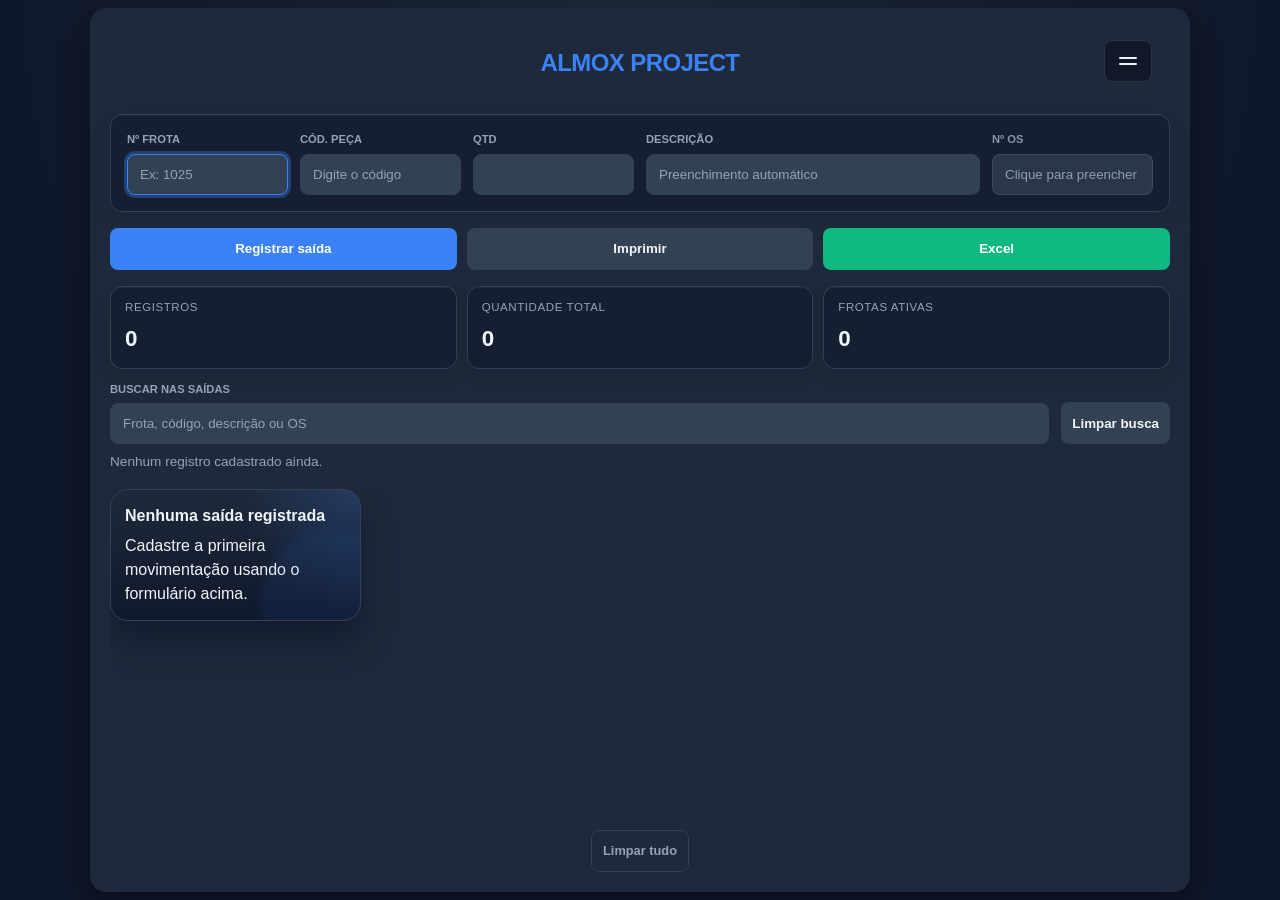
==== index.html @ a97e5385 "chore: clean up code structure and remove unused code blocks" ====
<!DOCTYPE html>
<html lang="pt-BR">
<head>
    <meta charset="UTF-8">
    <meta name="viewport" content="width=device-width, initial-scale=1.0">
    <title>Almox project</title>
    <meta name="theme-color" content="#1e293b">
    <meta name="application-name" content="Almox Project">
    <meta name="mobile-web-app-capable" content="yes">
    <meta name="apple-mobile-web-app-capable" content="yes">
    <meta name="apple-mobile-web-app-status-bar-style" content="default">
    <link rel="manifest" href="manifest.webmanifest">
    <link rel="icon" href="icons/teste.png" type="image/png">
    <link rel="apple-touch-icon" href="icons/teste.png">
    <link rel="apple-touch-icon" sizes="192x192" href="icons/teste.png">
    <link rel="apple-touch-icon" sizes="512x512" href="icons/teste.png">
    <script>
        (function () {
            var knownThemes = {
                "default": "#1e293b",
                "light": "#ffffff"
            };
            var themeMetaColor = document.querySelector('meta[name="theme-color"]');

            try {
                var savedTheme = localStorage.getItem("almox_theme") || "default";
                var normalizedTheme = Object.prototype.hasOwnProperty.call(knownThemes, savedTheme) ? savedTheme : "default";
                document.documentElement.setAttribute("data-theme", normalizedTheme);
                if (themeMetaColor) {
                    themeMetaColor.setAttribute("content", knownThemes[normalizedTheme]);
                }
            } catch (error) {
                document.documentElement.setAttribute("data-theme", "default");
                if (themeMetaColor) {
                    themeMetaColor.setAttribute("content", knownThemes["default"]);
                }
            }
        }());
    </script>
    <link rel="stylesheet" href="style.CSS">
    <link rel="stylesheet" href="theme.CSS">
</head>
<body>
    <div class="container">
        <div class="header-container">
            <h2>ALMOX PROJECT</h2>

            <div class="header-actions no-print">
                <div class="retractable-tab">
                    <button class="btn-menu-toggle" type="button" id="btnMenuToggle" aria-label="Abrir menu" aria-expanded="false">
                        <span class="menu-icon"></span>
                    </button>
                    <div class="retractable-content" id="retractableContent" hidden>
                        <button type="button" class="btn-future-action" data-action="relatorios">RELATÓRIOS</button>
                        <button type="button" class="btn-future-action" data-action="estoque">ESTOQUE</button>
                        <button type="button" class="btn-future-action" data-action="fornecedores">FORNECEDORES</button>
                        <button type="button" class="btn-future-action" data-action="usuarios">USUÁRIOS</button>
                        <button type="button" class="btn-future-action" data-action="historico">HISTÓRICO</button>
                        <button type="button" class="btn-future-action" data-action="configuracoes">CONFIGURAÇÕES</button>
                    </div>
                </div>
            </div>
        </div>

        <form id="formSaida">
            <input type="hidden" id="editId" value="">
            <input type="hidden" id="editData" value="">

            <div class="form-group" id="containerCampos">
                <div class="input-box">
                    <label for="frota">N&ordm; Frota</label>
                    <input type="text" id="frota" placeholder="Ex: 1025" required autocomplete="off">
                </div>

                <div class="input-box">
                    <label for="codigoPeca">Cód. Peça</label>
                    <input type="text" id="codigoPeca" placeholder="Digite o código" required autocomplete="off">
                    <div id="sugestaoItem" class="sugestao-card" hidden></div>
                </div>

                <div class="input-box">
                    <label for="quantidade">Qtd</label>
                    <input type="number" id="quantidade" min="1" required>
                </div>

                <div class="input-box wide">
                    <label for="descricao">Descrição</label>
                    <input type="text" id="descricao" placeholder="Preenchimento automático" oninput="this.value = this.value.toUpperCase()" required autocomplete="off">
                </div>

                <div class="input-box input-box-optional" id="inputBoxOrdemServico">
                    <label for="ordemServico">N&ordm; OS</label>
                    <input type="text" id="ordemServico" placeholder="Clique para preencher" autocomplete="off" readonly tabindex="-1" aria-readonly="true">
                </div>
            </div>

            <div class="btn-group">
                <button type="submit" class="btn-add" id="btnSubmit">Registrar saída</button>
                <button type="button" class="btn-cancel" id="btnCancel" hidden onclick="resetarFormulario(false)">Cancelar</button>
                <button type="button" class="btn-print no-print" onclick="window.print()">Imprimir</button>
                <button type="button" class="btn-export no-print" onclick="exportarCSV()">Excel</button>
            </div>
        </form>

        <section class="crud-overview no-print">
            <div class="stats-grid">
                <div class="stat-card">
                    <span class="stat-label">Registros</span>
                    <strong class="stat-value" id="statRegistros">0</strong>
                </div>
                <div class="stat-card">
                    <span class="stat-label">Quantidade total</span>
                    <strong class="stat-value" id="statQuantidade">0</strong>
                </div>
                <div class="stat-card">
                    <span class="stat-label">Frotas ativas</span>
                    <strong class="stat-value" id="statFrotas">0</strong>
                </div>
            </div>

            <div class="crud-toolbar">
                <div class="input-box">
                    <label for="buscaSaida">Buscar nas saídas</label>
                    <input type="text" id="buscaSaida" placeholder="Frota, código, descrição ou OS" autocomplete="off">
                </div>
                <button type="button" class="btn-print" id="btnLimparBuscaSaida">Limpar busca</button>
            </div>

            <p class="result-meta" id="resumoBuscaSaida">Exibindo todos os registros.</p>
        </section>

        <div id="listaFrotas"></div>
        <section id="listaImpressao" class="print-sheet" aria-hidden="true"></section>
        <button class="btn-clear no-print" type="button" onclick="limparTudo()">Limpar tudo</button>
    </div>

    <div id="modalItens" class="modal">
        <div class="modal-content modal-content-has-close">
            <button class="close" type="button" aria-label="Fechar cadastro de itens" onclick="fecharModalItens()">&times;</button>
            <h3 id="tituloModalItens" class="modal-title-primary">Gerenciar itens</h3>

            <form id="formCadastroItem">
                <input type="hidden" id="cadCodigoOriginal" value="">
                <div class="input-box input-box-spaced-sm">
                    <label for="cadCodigo">Código da peça</label>
                    <input type="text" id="cadCodigo" required autocomplete="off">
                </div>

                <div class="input-box input-box-spaced-md">
                    <label for="cadDescricao">Descrição do item</label>
                    <input type="text" id="cadDescricao" oninput="this.value = this.value.toUpperCase()" required autocomplete="off">
                </div>

                <div class="modal-actions">
                    <button type="submit" class="btn-add btn-flex-grow" id="btnSalvarItem">Salvar</button>
                    <button type="button" class="btn-cancel btn-flex-grow" id="btnCancelarEdicaoItem" hidden>Cancelar edição</button>
                </div>
            </form>

            <div class="catalog-toolbar">
                <div class="input-box">
                    <label for="buscaItemCatalogo">Buscar no catálogo</label>
                    <input type="text" id="buscaItemCatalogo" placeholder="Código ou descrição" autocomplete="off">
                </div>
                <span class="result-meta" id="contadorItensCatalogo">0 itens</span>
            </div>

            <div id="listaItensCadastrados" class="scrollable-list"></div>
        </div>
    </div>

    <div id="modalConfirmacao" class="modal">
        <div class="modal-content modal-critical-card modal-critical-card-warning" role="alertdialog" aria-modal="true" aria-labelledby="tituloModalConfirmacao" aria-describedby="descricaoModalConfirmacao">
            <span class="modal-critical-badge">Atenção total</span>
            <h3 id="tituloModalConfirmacao" class="modal-critical-title">Item não cadastrado</h3>
            <p id="descricaoModalConfirmacao" class="modal-critical-message">O código <strong id="codigoNaoEncontrado" class="text-primary-emphasis"></strong> não existe no catálogo.</p>
            <p class="modal-critical-detail">Você pode abrir a página de itens para cadastrar agora ou seguir apenas nesta movimentação.</p>
            <div class="modal-critical-actions">
                <button class="btn-add" id="btnConfirmCadastrar" type="button" onclick="responderConfirmacaoItem(true)">Cadastrar agora</button>
                <button class="btn-cancel" id="btnConfirmAvulso" type="button" onclick="responderConfirmacaoItem(false)">Só desta vez</button>
            </div>
        </div>
    </div>

    <div id="modalAtencao" class="modal">
        <div class="modal-content modal-critical-card" role="alertdialog" aria-modal="true" aria-labelledby="modalAtencaoTitulo" aria-describedby="modalAtencaoMensagem">
            <span class="modal-critical-badge" id="modalAtencaoBadge">Confirmação</span>
            <h3 id="modalAtencaoTitulo" class="modal-critical-title">Confirmar ação</h3>
            <p id="modalAtencaoMensagem" class="modal-critical-message"></p>
            <p id="modalAtencaoDetalhe" class="modal-critical-detail" hidden></p>
            <div class="modal-critical-actions">
                <button class="btn-cancel" id="btnModalAtencaoCancelar" type="button">Cancelar</button>
                <button class="btn-danger" id="btnModalAtencaoConfirmar" type="button">Continuar</button>
            </div>
        </div>
    </div>

    <div id="modalConfiguracoes" class="modal" aria-hidden="true">
        <div class="modal-content modal-content-has-close settings-modal" role="dialog" aria-modal="true" aria-labelledby="tituloModalConfiguracoes" aria-describedby="descricaoModalConfiguracoes">
            <button class="close" type="button" aria-label="Fechar configurações" data-settings-close>&times;</button>

            <div class="settings-layout">
                <div class="settings-hero">
                    <span class="modal-critical-badge">Central do app</span>
                    <h3 id="tituloModalConfiguracoes" class="settings-title">Configurações</h3>
                    <p id="descricaoModalConfiguracoes" class="settings-subtitle">Ajuste o visual, acesse a instalação do app e dispare ações rápidas do almoxarifado em um único lugar.</p>
                </div>

                <div class="settings-grid">
                    <section class="settings-card">
                        <div class="settings-card-head">
                            <h4>Aparência</h4>
                            <p>Defina como o sistema aparece para o time.</p>
                        </div>

                        <label class="settings-field" for="themeSelect">
                            <span class="theme-label">Tema</span>
                            <select id="themeSelect" class="theme-select" aria-label="Selecionar tema" data-settings-focus>
                                <option value="default">Padr&atilde;o</option>
                                <option value="light">Claro</option>
                            </select>
                        </label>
                    </section>

                    <section class="settings-card">
                        <div class="settings-card-head">
                            <h4>Aplicativo</h4>
                            <p>Use o Almoxarifado como app e mantenha o acesso rápido.</p>
                        </div>

                        <div class="settings-actions">
                            <button class="btn-install" type="button" data-install-button hidden>Instalar aplicativo</button>
                            <button class="btn-install" type="button" data-uninstall-button hidden>Desinstalar aplicativo</button>
                        </div>

                        <p class="settings-note">Se o navegador permitir, a instalação ficará disponível aqui automaticamente.</p>
                    </section>

                    <section class="settings-card settings-card-wide">
                        <div class="settings-card-head">
                            <h4>Ações rápidas</h4>
                            <p>Atalhos para as tarefas mais usadas na tela principal.</p>
                        </div>

                        <div class="settings-actions">
                            <button class="btn-print" type="button" onclick="fecharModalConfiguracoes(); window.print();">Imprimir tela</button>
                            <button class="btn-export" type="button" onclick="fecharModalConfiguracoes(); exportarCSV();">Exportar CSV</button>
                            <button class="btn-export" type="button" onclick="fecharModalConfiguracoes(); exportarTodosDados();">Exportar tudo</button>
                            <button class="btn-import" type="button" onclick="fecharModalConfiguracoes(); importarDados();">Importar dados</button>
                            <button class="btn-itens-header" type="button" onclick="fecharModalConfiguracoes(); abrirPaginaItens();">Abrir itens</button>
                        </div>
                    </section>

                    <section class="settings-card settings-card-wide settings-card-danger">
                        <div class="settings-card-head">
                            <h4>Manutenção</h4>
                            <p>Use esta área com cuidado para preservar o histórico de movimentações.</p>
                        </div>

                        <div class="settings-actions">
                            <button class="btn-warning" type="button" onclick="fecharModalConfiguracoes(); restaurarBackupAutomatico();">Restaurar backup</button>
                            <button class="btn-danger" type="button" onclick="fecharModalConfiguracoes(); limparTudo();">Limpar histórico</button>
                        </div>

                        <p class="settings-note">O catálogo de itens será mantido. Apenas o histórico de saídas será removido.</p>
                    </section>
                </div>
            </div>
        </div>
    </div>

    <script src="app.js"></script>
    <script src="theme.js"></script>
    <script src="index.js"></script>
</body>
</html>
---- style.CSS ----
:root {
    color-scheme: dark;
    --primary: #3b82f6;
    --primary-dark: #2563eb;
    --background: #0f172a;
    --surface: #1e293b;
    --surface-muted: rgba(15, 23, 42, 0.5);
    --surface-strong: #111827;
    --input-bg: #334155;
    --text: #f1f5f9;
    --text-muted: #94a3b8;
    --success: #10b981;
    --danger: #ef4444;
    --warning: #f59e0b;
    --info: #06b6d4;
    --border: #334155;
    --button-secondary: #334155;
    --button-muted: #475569;
    --shadow: rgba(0, 0, 0, 0.4);
    --overlay: rgba(0, 0, 0, 0.8);
    --layout-gap: 16px;
    --frota-grid-gap: 14px;
    --frota-card-min-width: 220px;
    --frota-card-min-height: 164px;
}

* {
    box-sizing: border-box;
    -webkit-tap-highlight-color: transparent;
}

[hidden] {
    display: none !important;
}

html,
body {
    height: 100%;
}

body {
    font-family: "Segoe UI", Tahoma, Geneva, Verdana, sans-serif;
    background: radial-gradient(circle at top, #1e293b 0%, var(--background) 58%);
    color: var(--text);
    margin: 0;
    padding: 8px;
    line-height: 1.5;
    overflow: hidden;
    transition: background 0.25s ease, color 0.25s ease;
}

body.has-modal-open {
    overflow: hidden;
}

body.has-frota-spotlight {
    overflow: hidden;
}

.container {
    max-width: 1100px;
    margin: 0 auto;
    min-height: calc(100vh - 16px);
    max-height: calc(100vh - 16px);
    background: var(--surface);
    padding: clamp(14px, 3vw, 20px);
    border-radius: 16px;
    box-shadow: 0 10px 30px var(--shadow);
    display: flex;
    flex-direction: column;
    overflow: hidden;
    transition: background-color 0.25s ease, box-shadow 0.25s ease;
}

.header-container {
    position: relative;
    display: flex;
    justify-content: center;
    align-items: center;
    margin-bottom: var(--layout-gap);
    flex-wrap: wrap;
    gap: 12px;
    min-height: 70px;
}

.header-actions {
    position: absolute;
    top: 12px;
    right: 18px;
    display: flex;
    align-items: center;
    gap: 10px;
    flex-wrap: wrap;
    justify-content: flex-end;
    z-index: 10;
}

.header-container > *,
.header-actions > *,
.page-title-group,
.page-panel,
.page-section-head > *,
.settings-card,
.settings-actions > *,
.page-actions > *,
.btn-group > * {
    min-width: 0;
}

.page-title-group {
    display: grid;
    gap: 4px;
}

.page-link {
    display: inline-flex;
    align-items: center;
    gap: 8px;
    color: var(--primary);
    text-decoration: none;
    font-size: 0.82rem;
    font-weight: 700;
}

.page-link:hover {
    text-decoration: underline;
}

.page-subtitle {
    margin: 0;
    color: var(--text-muted);
    font-size: 0.92rem;
    overflow-wrap: anywhere;
}

.page-layout {
    display: grid;
    grid-template-columns: minmax(280px, 360px) minmax(0, 1fr);
    gap: var(--layout-gap);
    flex: 1;
    min-height: 0;
}

.page-panel {
    display: flex;
    flex-direction: column;
    min-height: 0;
    padding: 16px;
    border: 1px solid var(--border);
    border-radius: 16px;
    background: var(--surface-muted);
    box-shadow: inset 0 1px 0 rgba(255, 255, 255, 0.03), 0 10px 22px rgba(2, 6, 23, 0.12);
}

.page-panel-form {
    overflow-y: auto;
}

.page-panel-scroll {
    overflow: hidden;
}

.page-section-head {
    display: flex;
    justify-content: space-between;
    align-items: flex-start;
    gap: 12px;
    flex-wrap: wrap;
    margin-bottom: 12px;
}

.page-section-head h3 {
    margin: 0;
    color: var(--text);
}

.page-actions {
    display: grid;
    grid-template-columns: repeat(auto-fit, minmax(180px, 1fr));
    gap: 10px;
    margin-top: 14px;
}

.page-actions > * {
    width: 100%;
}

.page-status {
    margin: 12px 0 0;
    color: var(--text-muted);
    font-size: 0.85rem;
    line-height: 1.5;
    overflow-wrap: anywhere;
}

.page-status:empty {
    display: none;
}

.page-status:not(:empty) {
    display: flex;
    align-items: flex-start;
    gap: 8px;
    padding: 10px 12px;
    border: 1px solid rgba(148, 163, 184, 0.22);
    border-radius: 12px;
    background: rgba(15, 23, 42, 0.26);
    box-shadow: inset 0 1px 0 rgba(255, 255, 255, 0.03);
}

.page-status.is-success {
    color: #bbf7d0;
    border-color: rgba(16, 185, 129, 0.28);
    background: rgba(6, 95, 70, 0.18);
}

.page-status.is-warning {
    color: #fde68a;
    border-color: rgba(245, 158, 11, 0.28);
    background: rgba(120, 53, 15, 0.2);
}

.page-status.is-info {
    color: #bfdbfe;
    border-color: rgba(59, 130, 246, 0.28);
    background: rgba(30, 64, 175, 0.18);
}

.toast-region {
    position: fixed;
    top: 18px;
    right: 18px;
    z-index: 3000;
    display: grid;
    gap: 10px;
    width: min(360px, calc(100vw - 24px));
    isolation: isolate;
    pointer-events: none;
}

.toast {
    position: relative;
    display: grid;
    grid-template-columns: minmax(0, 1fr) auto;
    gap: 12px;
    align-items: start;
    width: 100%;
    padding: 14px 14px 14px 16px;
    border: 1px solid rgba(148, 163, 184, 0.2);
    border-radius: 16px;
    background:
        linear-gradient(180deg, rgba(30, 41, 59, 0.98), rgba(15, 23, 42, 0.96));
    box-shadow: 0 18px 40px rgba(2, 6, 23, 0.34);
    color: var(--text);
    opacity: 0;
    transform: translateY(-8px) scale(0.98);
    transition: opacity 0.18s ease, transform 0.18s ease;
    overflow: hidden;
    pointer-events: auto;
}

.toast::before {
    content: "";
    position: absolute;
    inset: 0 auto 0 0;
    width: 4px;
    border-radius: 16px 0 0 16px;
    background: var(--primary);
}

.toast.is-visible {
    opacity: 1;
    transform: translateY(0) scale(1);
}

.toast.is-leaving {
    opacity: 0;
    transform: translateY(-8px) scale(0.98);
}

.toast-success::before {
    background: var(--success);
}

.toast-warning::before {
    background: var(--warning);
}

.toast-danger::before {
    background: var(--danger);
}

.toast-copy {
    min-width: 0;
}

.toast-title {
    display: block;
    margin: 0;
    color: var(--text);
    font-size: 0.92rem;
    line-height: 1.3;
}

.toast-message {
    margin: 4px 0 0;
    color: var(--text-muted);
    font-size: 0.84rem;
    line-height: 1.45;
}

.toast-close {
    min-width: 34px;
    min-height: 34px;
    padding: 0;
    border: 1px solid rgba(148, 163, 184, 0.18);
    border-radius: 10px;
    background: rgba(15, 23, 42, 0.38);
    color: var(--text-muted);
    font-size: 0.9rem;
    font-weight: 700;
}

.catalog-list {
    flex: 1;
    min-height: 0;
    max-height: none;
    margin-top: 12px;
}

h2 {
    color: var(--primary);
    margin: 0 auto;
    font-weight: 700;
    letter-spacing: -0.025em;
    text-align: center;
}

.theme-control {
    display: flex;
    align-items: center;
    gap: 8px;
    padding: 7px 10px;
    border: 1px solid var(--border);
    border-radius: 10px;
    background: var(--surface-strong);
}

.theme-label {
    color: var(--text-muted);
    font-size: 0.72rem;
    font-weight: 700;
    letter-spacing: 0.08em;
    text-transform: uppercase;
}

.theme-select,
input {
    width: 100%;
    padding: 12px;
    background: var(--input-bg);
    border: 1px solid var(--border);
    border-radius: 8px;
    color: var(--text);
    outline: none;
    transition: border-color 0.2s ease, background-color 0.2s ease, color 0.2s ease;
}

.theme-select:hover,
input:hover {
    border-color: rgba(148, 163, 184, 0.45);
}

.theme-select {
    min-width: 140px;
    padding: 10px 12px;
    cursor: pointer;
}

input:focus,
.theme-select:focus {
    border-color: var(--primary);
}

input:focus-visible,
.theme-select:focus-visible,
button:focus-visible,
a:focus-visible {
    outline: none;
    box-shadow: 0 0 0 3px rgba(59, 130, 246, 0.35);
}

input::placeholder {
    color: var(--text-muted);
}

/* Aba Retrátil */
.retractable-tab {
    position: relative;
}

.btn-menu-toggle {
    border: none;
    padding: 9px 14px;
    border-radius: 8px;
    font-weight: 700;
    cursor: pointer;
    display: flex;
    align-items: center;
    justify-content: center;
    gap: 8px;
    text-decoration: none;
    min-height: 42px;
    max-width: 100%;
    text-align: center;
    line-height: 1.25;
    overflow-wrap: anywhere;
    background: var(--surface-strong);
    color: var(--text);
    border: 1px solid rgba(148, 163, 184, 0.2);
    transition: background-color 0.2s ease, border-color 0.2s ease;
}

.btn-menu-toggle:hover {
    background: var(--button-secondary);
    border-color: rgba(148, 163, 184, 0.35);
}

.btn-menu-toggle[aria-expanded="true"] {
    background: var(--primary-dark);
    border-color: var(--primary-dark);
    color: #ffffff;
}

.menu-icon {
    display: flex;
    flex-direction: column;
    gap: 4px;
    width: 18px;
}

.menu-icon::before,
.menu-icon::after {
    content: '';
    display: block;
    height: 2px;
    background: currentColor;
    border-radius: 1px;
    transition: transform 0.2s ease, opacity 0.2s ease;
}

.btn-menu-toggle[aria-expanded="true"] .menu-icon::before {
    transform: translateY(6px) rotate(45deg);
}

.btn-menu-toggle[aria-expanded="true"] .menu-icon::after {
    transform: translateY(-6px) rotate(-45deg);
}

.retractable-content {
    position: absolute;
    top: calc(100% + 8px);
    right: 0;
    background: var(--surface-strong);
    border: 1px solid var(--border);
    border-radius: 12px;
    padding: 8px;
    min-width: 200px;
    box-shadow: 0 10px 30px var(--shadow);
    z-index: 1000;
    opacity: 0;
    visibility: hidden;
    transform: translateY(-10px);
    transition: opacity 0.2s ease, transform 0.2s ease, visibility 0.2s ease;
}

.retractable-content:not([hidden]) {
    opacity: 1;
    visibility: visible;
    transform: translateY(0);
}

.btn-future-action {
    display: block;
    width: 100%;
    padding: 10px 14px;
    border: none;
    border-radius: 8px;
    background: transparent;
    color: var(--text);
    font-size: 0.9rem;
    font-weight: 600;
    text-align: left;
    cursor: pointer;
    transition: background 0.18s cubic-bezier(.4,1.3,.6,1),
                color 0.18s cubic-bezier(.4,1.3,.6,1),
                box-shadow 0.18s cubic-bezier(.4,1.3,.6,1),
                transform 0.18s cubic-bezier(.4,1.3,.6,1);
    outline: none;
}

.btn-future-action:hover {
    background: var(--button-secondary);
    color: var(--primary);
    box-shadow: 0 2px 12px 0 rgba(59,130,246,0.10);
    transform: translateX(6px) scale(1.04);
}

.btn-future-action:active {
    background: var(--primary);
    color: #ffffff;
    transform: scale(0.98);
}

/* Botões futuros desabilitados temporariamente */
.btn-future-action[disabled] {
    opacity: 0.5;
    cursor: not-allowed;
    outline: 2px solid var(--primary);
    outline-offset: 2px;
    background: var(--button-secondary);
    color: var(--primary);
    box-shadow: 0 0 0 2px var(--primary-dark);
    z-index: 1;
}

.btn-future-action[disabled]:hover {
    background: transparent;
}

.btn-install {
    background: rgba(59, 130, 246, 0.14);
    color: var(--primary);
    border: 1px solid rgba(59, 130, 246, 0.28);
    padding: 9px 14px;
    font-weight: 700;
    letter-spacing: 0.03em;
}

.btn-install[hidden] {
    display: none !important;
}

.form-group {
    display: grid;
    grid-template-columns: repeat(auto-fit, minmax(140px, 1fr));
    gap: 12px;
    margin-bottom: var(--layout-gap);
    background: var(--surface-muted);
    padding: 16px;
    border-radius: 12px;
    border: 1px solid var(--border);
    box-shadow: inset 0 1px 0 rgba(255, 255, 255, 0.03), 0 10px 22px rgba(2, 6, 23, 0.08);
    transition: background-color 0.25s ease, border-color 0.25s ease;
}

.crud-overview {
    margin-bottom: var(--layout-gap);
}

.stats-grid {
    display: grid;
    grid-template-columns: repeat(auto-fit, minmax(160px, 1fr));
    gap: 10px;
    margin-bottom: 12px;
}

.stat-card {
    background: var(--surface-muted);
    border: 1px solid var(--border);
    border-radius: 12px;
    padding: 12px 14px;
    min-width: 0;
    box-shadow: inset 0 1px 0 rgba(255, 255, 255, 0.03), 0 8px 18px rgba(2, 6, 23, 0.1);
    transition: border-color 0.2s ease, transform 0.2s ease, box-shadow 0.2s ease;
}

.stat-card:hover {
    transform: translateY(-1px);
    border-color: rgba(59, 130, 246, 0.28);
    box-shadow: inset 0 1px 0 rgba(255, 255, 255, 0.03), 0 12px 22px rgba(2, 6, 23, 0.14);
}

.stat-label {
    display: block;
    color: var(--text-muted);
    font-size: 0.72rem;
    text-transform: uppercase;
    letter-spacing: 0.05em;
    margin-bottom: 6px;
}

.stat-value {
    font-size: 1.4rem;
    color: var(--text);
}

.crud-toolbar,
.catalog-toolbar {
    display: grid;
    grid-template-columns: minmax(0, 1fr) auto;
    gap: 12px;
    align-items: end;
}

.catalog-toolbar {
    margin-top: 14px;
    margin-bottom: 10px;
}

.catalog-toolbar-actions {
    display: flex;
    justify-content: flex-end;
}

.catalog-toolbar-actions > * {
    min-width: 160px;
}

.input-box-spaced-sm {
    margin-bottom: 12px;
}

.input-box-spaced-md {
    margin-bottom: 15px;
}

.btn-flex-grow {
    flex: 1 1 140px;
}

.modal-title-primary {
    margin-top: 0;
    color: var(--primary);
}

.text-primary-emphasis {
    color: var(--primary);
}

.result-meta {
    color: var(--text-muted);
    font-size: 0.85rem;
    margin: 8px 0 0;
    overflow-wrap: anywhere;
}

.form-editing {
    border-color: var(--warning);
    background: rgba(245, 158, 11, 0.05);
}

.input-box {
    display: flex;
    flex-direction: column;
    position: relative;
}

.input-box-optional {
    transition: opacity 0.2s ease, border-color 0.2s ease, transform 0.2s ease;
}

.input-box-optional.is-optional-idle label {
    color: rgba(148, 163, 184, 0.9);
}

.input-box-optional.is-optional-idle input[readonly] {
    cursor: pointer;
    background: rgba(51, 65, 85, 0.72);
    border-color: rgba(148, 163, 184, 0.18);
}

.input-box-optional.is-optional-idle input[readonly]:placeholder-shown {
    color: var(--text-muted);
}

.input-box-optional.is-optional-idle input[readonly]::placeholder {
    color: rgba(148, 163, 184, 0.95);
}

.input-box-optional.is-optional-active label {
    color: var(--primary);
}

.input-box.wide {
    grid-column: span 1;
}

@media (min-width: 800px) {
    .input-box.wide {
        grid-column: span 2;
    }
}

label {
    font-weight: 600;
    font-size: 0.7rem;
    margin-bottom: 6px;
    color: var(--text-muted);
    text-transform: uppercase;
}

.btn-group {
    display: grid;
    grid-template-columns: repeat(auto-fit, minmax(140px, 1fr));
    gap: 10px;
    margin-bottom: var(--layout-gap);
}

button {
    padding: 11px;
    border: none;
    border-radius: 8px;
    font-weight: 600;
    cursor: pointer;
    display: flex;
    align-items: center;
    justify-content: center;
    gap: 8px;
    min-width: 0;
    min-height: 42px;
    max-width: 100%;
    text-align: center;
    line-height: 1.3;
    white-space: normal;
    overflow-wrap: anywhere;
    transition: transform 0.15s ease, opacity 0.15s ease, background-color 0.2s ease, color 0.2s ease;
}

button:hover {
    transform: translateY(-1px);
}

button:active {
    transform: translateY(0);
}

button:disabled,
.btn-itens-header:disabled,
.btn-settings-header:disabled {
    opacity: 0.55;
    cursor: not-allowed;
    transform: none;
    box-shadow: none;
}

.btn-add {
    background: var(--primary);
    color: #ffffff;
}

.btn-update {
    background: var(--warning);
    color: #ffffff;
}

.btn-cancel {
    background: var(--button-muted);
    color: var(--text);
}

.btn-print {
    background: var(--button-secondary);
    color: var(--text);
}

.btn-export {
    background: var(--success);
    color: #ffffff;
}

.btn-import {
    background: var(--info);
    color: #ffffff;
}

.btn-warning {
    background: var(--warning);
    color: #ffffff;
}

.btn-danger {
    background: var(--danger);
    color: #ffffff;
}

.btn-clear {
    background: transparent;
    color: var(--text-muted);
    font-size: 0.8rem;
    margin: 14px auto 0;
    border: 1px solid var(--border);
    display: block;
}

.action-btns {
    display: flex;
    gap: 6px;
    flex-wrap: wrap;
}

.btn-icon {
    padding: 8px 12px;
    border-radius: 6px;
    background: var(--button-secondary);
    color: var(--text);
    min-width: 70px;
    min-height: 38px;
    font-size: 0.82rem;
}

.btn-icon,
.btn-install,
.btn-clear {
    overflow-wrap: anywhere;
}

#listaFrotas {
    display: grid;
    grid-template-columns: repeat(4, minmax(min(100%, var(--frota-card-min-width)), 1fr));
    gap: var(--frota-grid-gap);
    align-items: start;
    align-content: start;
    grid-auto-rows: max-content;
    flex: 1;
    min-height: 0;
    overflow-y: auto;
    padding-right: 6px;
    position: relative;
    scrollbar-gutter: stable;
}

#listaFrotas::-webkit-scrollbar {
    width: 10px;
}

#listaFrotas::-webkit-scrollbar-track {
    background: rgba(15, 23, 42, 0.45);
    border-radius: 999px;
}

#listaFrotas::-webkit-scrollbar-thumb {
    background: rgba(148, 163, 184, 0.4);
    border-radius: 999px;
}

@media (max-width: 1040px) {
    #listaFrotas {
        grid-template-columns: repeat(3, minmax(0, 1fr));
    }

    .frota-card {
        padding: 13px;
    }

    .frota-hero {
        min-height: 96px;
        padding: 16px 8px 8px;
    }

    .frota-number {
        font-size: clamp(2.15rem, 5vw, 3.3rem);
    }

    .registro-actions {
        display: grid;
        grid-template-columns: repeat(2, minmax(0, 1fr));
    }

    .registro-actions .btn-icon {
        width: 100%;
        min-width: 0;
    }
}

@media (max-width: 820px) {
    #listaFrotas {
        grid-template-columns: repeat(2, minmax(0, 1fr));
    }

    .frota-summary {
        gap: 6px;
        font-size: 0.78rem;
    }

    .registro-fields {
        grid-template-columns: 1fr;
    }

    .registro-field-wide {
        grid-column: auto;
    }

    .itens-table {
        min-width: 620px;
    }

    .itens-table .col-os,
    .itens-table .col-data,
    .itens-table .cell-os,
    .itens-table .cell-data {
        display: none;
    }

    .itens-table th:nth-child(1) {
        width: 22%;
    }

    .itens-table th:nth-child(2) {
        width: 46%;
    }

    .itens-table th:nth-child(3) {
        width: 14%;
    }
}

@media (max-width: 720px) {
    .page-layout {
        grid-template-columns: 1fr;
    }

    .toast-region {
        top: 12px;
        right: 12px;
        left: 12px;
        width: auto;
    }

    .page-panel {
        padding: 14px;
    }

    .frota-card {
        padding: 12px;
        border-radius: 16px;
    }

    .frota-toggle {
        top: 10px;
        right: 10px;
        padding: 6px 10px;
        font-size: 0.74rem;
    }

    .frota-hero {
        min-height: 88px;
        padding: 14px 6px 6px;
    }

    .frota-number {
        font-size: clamp(2rem, 6vw, 2.9rem);
    }

    .frota-details {
        padding-top: 10px;
        gap: 10px;
    }

    .registro-card {
        gap: 10px;
        padding: 10px;
    }

    .registro-value {
        font-size: 0.9rem;
    }

    .frota-spotlight-card {
        width: min(100%, calc(100vw - 24px));
        min-height: min(360px, calc(100vh - 40px));
        max-height: calc(100vh - 28px);
        padding: 18px 16px 16px;
        border-radius: 22px;
    }

    .frota-spotlight-card .frota-hero {
        min-height: 116px;
        padding: 18px 8px 12px;
    }

    .frota-spotlight-card .registros-grid {
        grid-template-columns: 1fr;
    }

    .itens-table thead th,
    .itens-table-cell {
        padding: 12px 14px;
        font-size: 0.88rem;
    }

    .table-actions-group {
        gap: 6px;
    }
}

.frota-card {
    position: relative;
    min-height: var(--frota-card-min-height);
    padding: 14px;
    border: 1px solid var(--border);
    border-radius: 18px;
    background:
        radial-gradient(circle at top right, rgba(59, 130, 246, 0.2), transparent 42%),
        linear-gradient(180deg, rgba(30, 41, 59, 0.98), rgba(15, 23, 42, 0.92));
    box-shadow: 0 20px 35px rgba(2, 6, 23, 0.35);
    overflow: hidden;
    display: flex;
    flex-direction: column;
    justify-content: center;
    transition: transform 0.2s ease, box-shadow 0.2s ease, border-color 0.2s ease;
}

.frota-card::after {
    content: "";
    position: absolute;
    inset: auto -40px -50px auto;
    width: 140px;
    height: 140px;
    border-radius: 50%;
    background: rgba(59, 130, 246, 0.08);
    filter: blur(4px);
    pointer-events: none;
}

.frota-card:hover {
    transform: translateY(-4px);
    box-shadow: 0 26px 42px rgba(2, 6, 23, 0.45);
    border-color: rgba(59, 130, 246, 0.45);
}

.frota-card.is-expanded {
    justify-content: flex-start;
}

.frota-card.is-dimmed {
    opacity: 0.22;
    transform: none;
    filter: saturate(0.75);
}

.frota-card.is-dimmed:hover {
    transform: none;
    box-shadow: 0 20px 35px rgba(2, 6, 23, 0.35);
    border-color: var(--border);
}

.frota-card-empty {
    min-height: 132px;
    justify-content: center;
    gap: 6px;
}

.frota-toggle {
    position: absolute;
    top: 12px;
    right: 12px;
    z-index: 1;
    padding: 7px 11px;
    border: 1px solid rgba(148, 163, 184, 0.35);
    border-radius: 999px;
    background: rgba(15, 23, 42, 0.72);
    color: var(--text);
    font-size: 0.78rem;
    font-weight: 700;
    backdrop-filter: blur(10px);
}

.frota-hero {
    min-height: 104px;
    display: flex;
    align-items: center;
    justify-content: center;
    padding: 18px 8px 8px;
    text-align: center;
}

.frota-number {
    font-size: clamp(2.35rem, 6vw, 3.8rem);
    line-height: 0.95;
    letter-spacing: -0.08em;
    font-weight: 800;
    color: #ffffff;
    text-shadow: 0 10px 24px rgba(15, 23, 42, 0.65);
}

.frota-details {
    border-top: 1px solid rgba(148, 163, 184, 0.18);
    padding-top: 12px;
    display: grid;
    gap: 12px;
}

.frota-details.is-hidden {
    display: none;
}

.frota-summary {
    display: flex;
    justify-content: space-between;
    gap: 10px;
    flex-wrap: wrap;
    color: var(--text-muted);
    font-size: 0.82rem;
}

.registros-grid {
    display: grid;
    gap: 10px;
}

.registro-card {
    display: grid;
    gap: 12px;
    padding: 12px;
    border: 1px solid rgba(148, 163, 184, 0.18);
    border-radius: 14px;
    background: rgba(15, 23, 42, 0.52);
}

.registro-fields {
    display: grid;
    grid-template-columns: repeat(2, minmax(0, 1fr));
    gap: 10px;
}

.registro-field-wide {
    grid-column: 1 / -1;
}

.registro-label {
    display: block;
    margin-bottom: 3px;
    color: var(--text-muted);
    font-size: 0.64rem;
    font-weight: 700;
    letter-spacing: 0.06em;
    text-transform: uppercase;
}

.registro-value {
    display: block;
    font-size: 0.95rem;
    color: var(--text);
    word-break: break-word;
}

.registro-actions {
    display: flex;
    gap: 6px;
    flex-wrap: wrap;
}

.frota-spotlight-layer {
    position: fixed;
    inset: 0;
    z-index: 2500;
    display: flex;
    align-items: center;
    justify-content: center;
    padding: clamp(18px, 4vw, 34px);
}

.frota-spotlight-backdrop {
    position: absolute;
    inset: 0;
    background: rgba(2, 6, 23, 0.58);
    backdrop-filter: blur(10px);
}

.frota-spotlight-card {
    position: relative;
    z-index: 1;
    width: min(1040px, calc(100vw - 32px));
    min-height: min(420px, calc(100vh - 72px));
    max-height: min(84vh, 900px);
    padding: 20px 20px 18px;
    justify-content: flex-start;
    overflow: hidden;
    border-color: rgba(59, 130, 246, 0.42);
    box-shadow: 0 34px 80px rgba(2, 6, 23, 0.58);
}

.frota-spotlight-card .frota-toggle {
    top: 16px;
    right: 16px;
    z-index: 3;
}

.frota-spotlight-card .frota-hero {
    min-height: 120px;
    padding: 18px 8px 12px;
}

.frota-spotlight-card .frota-number {
    font-size: clamp(3rem, 8vw, 4.8rem);
}

.frota-spotlight-card .frota-details {
    flex: 1 1 auto;
    min-height: 0;
    padding-top: 14px;
    gap: 10px;
    display: grid;
    grid-template-rows: auto minmax(0, 1fr);
}

.frota-spotlight-card .frota-summary {
    font-size: 0.85rem;
}

.visually-hidden {
    position: absolute !important;
    width: 1px;
    height: 1px;
    padding: 0;
    margin: -1px;
    overflow: hidden;
    clip: rect(0, 0, 0, 0);
    white-space: nowrap;
    border: 0;
}

.itens-table-shell {
    min-height: 0;
    overflow: auto;
    border: 1px solid rgba(148, 163, 184, 0.14);
    border-radius: 18px;
    background:
        linear-gradient(180deg, rgba(15, 23, 42, 0.78), rgba(15, 23, 42, 0.62));
    box-shadow: inset 0 1px 0 rgba(255, 255, 255, 0.03);
    scrollbar-gutter: stable both-edges;
}

.itens-table-shell::-webkit-scrollbar {
    height: 10px;
    width: 10px;
}

.itens-table-shell::-webkit-scrollbar-track {
    background: rgba(15, 23, 42, 0.36);
    border-radius: 999px;
}

.itens-table-shell::-webkit-scrollbar-thumb {
    background: rgba(148, 163, 184, 0.34);
    border-radius: 999px;
    border: 2px solid transparent;
    background-clip: content-box;
}

.itens-table-empty {
    display: grid;
    place-items: center;
    min-height: 180px;
    padding: 20px;
    color: var(--text-muted);
    font-size: 0.92rem;
}

.itens-table {
    width: 100%;
    min-width: 760px;
    border-collapse: separate;
    border-spacing: 0;
    table-layout: fixed;
}

.itens-table thead th {
    position: sticky;
    top: 0;
    z-index: 2;
    padding: 14px 16px;
    border-bottom: 1px solid rgba(255, 255, 255, 0.08);
    background: rgba(30, 41, 59, 0.96);
    backdrop-filter: blur(12px);
    color: rgba(226, 232, 240, 0.92);
    font-size: 0.72rem;
    font-weight: 800;
    letter-spacing: 0.08em;
    text-align: left;
    text-transform: uppercase;
}

.itens-table thead th:nth-child(1),
.itens-table thead th:nth-child(2),
.itens-table thead th:nth-child(3) {
    border-right: 1px solid rgba(148, 163, 184, 0.16);
}

.itens-table th.col-acoes,
.itens-table td.cell-acoes {
    width: 110px;
    text-align: right;
}

.itens-table th:nth-child(1) {
    width: 16%;
}

.itens-table th:nth-child(2) {
    width: 33%;
}

.itens-table th:nth-child(3) {
    width: 11%;
}

.itens-table th:nth-child(4) {
    width: 12%;
}

.itens-table th:nth-child(5) {
    width: 16%;
}

.itens-table-row {
    cursor: pointer;
    transition: background-color 0.2s ease;
}

.itens-table-row:nth-child(odd) td {
    background: rgba(255, 255, 255, 0.012);
}

.itens-table-row:nth-child(even) td {
    background: rgba(255, 255, 255, 0.02);
}

.itens-table-row:hover td {
    background: rgba(255, 255, 255, 0.05);
}

.itens-table-row:focus {
    outline: none;
}

.itens-table-row:focus-visible td {
    background: rgba(59, 130, 246, 0.12);
}

.itens-table-row:focus-visible td:first-child {
    box-shadow: inset 3px 0 0 rgba(59, 130, 246, 0.9);
}

.itens-table-cell {
    padding: 14px 16px;
    border-bottom: 1px solid rgba(255, 255, 255, 0.08);
    color: var(--text);
    font-size: 0.93rem;
    vertical-align: middle;
    transition: background-color 0.2s ease, color 0.2s ease;
}

.cell-codigo,
.cell-descricao,
.cell-qtd {
    border-right: 1px solid rgba(148, 163, 184, 0.16);
}

.itens-table tbody tr:last-child .itens-table-cell {
    border-bottom: none;
}

.cell-codigo {
    font-weight: 700;
    color: #f8fafc;
    letter-spacing: 0.01em;
}

.cell-descricao {
    color: rgba(241, 245, 249, 0.92);
}

.cell-singleline-content {
    display: block;
    width: 100%;
    white-space: nowrap;
    overflow: hidden;
    text-overflow: ellipsis;
}

.cell-descricao-content {
    display: -webkit-box;
    -webkit-box-orient: vertical;
    -webkit-line-clamp: 2;
    white-space: normal;
    overflow: hidden;
    text-overflow: ellipsis;
    overflow-wrap: anywhere;
    line-height: 1.4;
}

.cell-qtd {
    font-weight: 800;
    text-align: center;
}

.cell-os,
.cell-data {
    color: var(--text-muted);
}

.cell-qtd .cell-singleline-content,
.cell-os .cell-singleline-content,
.cell-data .cell-singleline-content {
    text-align: center;
}

.table-actions-group {
    display: flex;
    justify-content: flex-end;
    gap: 8px;
    flex-wrap: wrap;
}

.table-action-btn {
    position: relative;
    width: 34px;
    min-width: 34px;
    height: 34px;
    min-height: 34px;
    padding: 0;
    border: 1px solid rgba(148, 163, 184, 0.22);
    border-radius: 10px;
    background: rgba(30, 41, 59, 0.9);
    color: rgba(226, 232, 240, 0.9);
    box-shadow: inset 0 1px 0 rgba(255, 255, 255, 0.03);
    transition: background-color 0.2s ease, border-color 0.2s ease, color 0.2s ease, transform 0.15s ease;
}

.table-action-btn:hover {
    transform: translateY(0);
}

.table-action-btn-edit:hover,
.table-action-btn-edit:focus-visible {
    border-color: rgba(59, 130, 246, 0.38);
    background: rgba(37, 99, 235, 0.22);
    color: #dbeafe;
}

.table-action-btn-delete:hover,
.table-action-btn-delete:focus-visible {
    border-color: rgba(239, 68, 68, 0.34);
    background: rgba(239, 68, 68, 0.18);
    color: #fecaca;
}

.table-action-btn:focus-visible {
    outline: none;
    box-shadow: 0 0 0 3px rgba(59, 130, 246, 0.24);
}

.table-action-icon {
    width: 16px;
    height: 16px;
    fill: currentColor;
}

.modal {
    display: none;
    position: fixed;
    inset: 0;
    z-index: 4000;
    width: auto;
    height: auto;
    min-height: 100dvh;
    background: var(--overlay);
    backdrop-filter: blur(14px);
    align-items: center;
    justify-content: center;
    padding: 15px;
    opacity: 0;
    visibility: hidden;
    pointer-events: none;
    transition: opacity 0.18s ease, visibility 0.18s ease;
}

.modal.is-open {
    display: flex !important;
    opacity: 1;
    visibility: visible;
    pointer-events: auto;
}

.modal-content {
    background: var(--surface);
    padding: 25px;
    border-radius: 18px;
    width: 100%;
    max-width: 500px;
    max-height: calc(100dvh - 30px);
    overflow-y: auto;
    position: relative;
    z-index: 1;
    border: 1px solid var(--border);
    box-shadow: 0 24px 60px rgba(2, 6, 23, 0.34);
    overscroll-behavior: contain;
}

.modal-content-has-close {
    padding-right: 56px;
}

.settings-modal {
    max-width: 760px;
    padding: 26px;
    border-radius: 28px;
    background:
        radial-gradient(circle at top right, rgba(59, 130, 246, 0.16), transparent 34%),
        linear-gradient(180deg, rgba(30, 41, 59, 0.98), rgba(15, 23, 42, 0.96));
    box-shadow: 0 24px 70px rgba(2, 6, 23, 0.42);
}

.settings-modal.modal-content-has-close {
    padding-right: 56px;
}

.settings-layout {
    display: grid;
    gap: 20px;
}

.settings-hero {
    display: grid;
    gap: 8px;
    padding-right: 28px;
}

.settings-title {
    margin: 0;
    color: var(--text);
    font-size: 1.85rem;
    line-height: 1.05;
}

.settings-subtitle {
    margin: 0;
    color: var(--text-muted);
    font-size: 0.94rem;
    line-height: 1.55;
}

.settings-grid {
    display: grid;
    grid-template-columns: repeat(2, minmax(0, 1fr));
    gap: 14px;
}

.settings-card {
    padding: 16px;
    border: 1px solid rgba(148, 163, 184, 0.18);
    border-radius: 18px;
    background: rgba(15, 23, 42, 0.36);
}

.settings-card-wide {
    grid-column: 1 / -1;
}

.settings-card-danger {
    border-color: rgba(239, 68, 68, 0.22);
    background:
        linear-gradient(180deg, rgba(127, 29, 29, 0.16), rgba(15, 23, 42, 0.36));
}

.settings-card-head {
    display: grid;
    gap: 6px;
    margin-bottom: 14px;
}

.settings-card-head h4 {
    margin: 0;
    color: var(--text);
    font-size: 1rem;
}

.settings-card-head p {
    margin: 0;
    color: var(--text-muted);
    font-size: 0.86rem;
    line-height: 1.55;
}

.settings-field {
    display: grid;
    gap: 8px;
}

.settings-actions {
    display: grid;
    grid-template-columns: repeat(auto-fit, minmax(180px, 1fr));
    gap: 10px;
}

.settings-actions > * {
    width: 100%;
}

.settings-note {
    margin: 12px 0 0;
    color: var(--text-muted);
    font-size: 0.82rem;
    line-height: 1.5;
}

.modal-critical-card {
    max-width: 430px;
    padding: 28px;
    border-radius: 24px;
    text-align: left;
    background:
        radial-gradient(circle at top right, rgba(59, 130, 246, 0.16), transparent 36%),
        linear-gradient(180deg, rgba(30, 41, 59, 0.98), rgba(15, 23, 42, 0.96));
    box-shadow: 0 24px 70px rgba(2, 6, 23, 0.5);
}

.modal-critical-card-warning {
    background:
        radial-gradient(circle at top right, rgba(245, 158, 11, 0.16), transparent 36%),
        linear-gradient(180deg, rgba(30, 41, 59, 0.98), rgba(15, 23, 42, 0.96));
}

.modal-critical-badge {
    display: inline-flex;
    align-items: center;
    justify-content: center;
    min-height: 32px;
    margin-bottom: 14px;
    padding: 6px 12px;
    border: 1px solid rgba(148, 163, 184, 0.26);
    border-radius: 999px;
    background: rgba(15, 23, 42, 0.58);
    color: var(--text-muted);
    font-size: 0.72rem;
    font-weight: 800;
    letter-spacing: 0.08em;
    text-transform: uppercase;
}

.modal-critical-card[data-variant="danger"] .modal-critical-badge {
    color: #fecaca;
    border-color: rgba(239, 68, 68, 0.28);
    background: rgba(127, 29, 29, 0.24);
}

.modal-critical-card[data-variant="warning"] .modal-critical-badge,
.modal-critical-card-warning .modal-critical-badge {
    color: #fde68a;
    border-color: rgba(245, 158, 11, 0.24);
    background: rgba(120, 53, 15, 0.24);
}

.modal-critical-card[data-variant="info"] .modal-critical-badge {
    color: #bfdbfe;
    border-color: rgba(59, 130, 246, 0.26);
    background: rgba(30, 64, 175, 0.22);
}

.modal-critical-title {
    margin: 0 0 10px;
    color: var(--text);
    font-size: 1.55rem;
    line-height: 1.1;
}

.modal-critical-message {
    margin: 0;
    color: var(--text);
    font-size: 1rem;
    line-height: 1.65;
}

.modal-critical-detail {
    margin: 12px 0 0;
    color: var(--text-muted);
    font-size: 0.92rem;
    line-height: 1.55;
}

.modal-critical-actions {
    display: grid;
    grid-template-columns: repeat(2, minmax(0, 1fr));
    gap: 10px;
    margin-top: 22px;
}

.modal-critical-actions.is-single-action {
    grid-template-columns: 1fr;
}

.close {
    position: absolute;
    right: 15px;
    top: 15px;
    background: rgba(15, 23, 42, 0.42);
    border: 1px solid rgba(148, 163, 184, 0.22);
    width: 36px;
    min-width: 36px;
    height: 36px;
    min-height: 36px;
    padding: 0;
    line-height: 1;
    color: var(--text-muted);
    font-size: 28px;
    cursor: pointer;
    border-radius: 999px;
    z-index: 2;
    backdrop-filter: blur(10px);
}

.close:hover,
.close:focus-visible {
    background: rgba(148, 163, 184, 0.18);
    border-color: rgba(148, 163, 184, 0.34);
}

.scrollable-list {
    max-height: 250px;
    overflow-y: auto;
    overflow-x: hidden;
    margin-top: 15px;
    border: 1px solid var(--border);
    border-radius: 14px;
    background:
        linear-gradient(180deg, rgba(15, 23, 42, 0.84), rgba(15, 23, 42, 0.68));
    box-shadow: inset 0 1px 0 rgba(255, 255, 255, 0.03);
}

.scrollable-list.catalog-list {
    flex: 1;
    min-height: 0;
    height: 100%;
    max-height: none;
    margin-top: 12px;
}

.item-cadastrado {
    padding: 10px 15px;
    border-bottom: 1px solid var(--border);
    display: flex;
    justify-content: space-between;
    align-items: flex-start;
    flex-wrap: wrap;
    gap: 10px;
    transition: background-color 0.18s ease, border-color 0.18s ease;
}

.item-cadastrado:last-child {
    border-bottom: none;
}

.item-cadastrado:hover {
    background: rgba(59, 130, 246, 0.08);
}

.item-info {
    display: flex;
    flex-direction: column;
    gap: 4px;
    flex: 1 1 220px;
    min-width: 0;
}

.item-info strong,
.item-info span {
    overflow-wrap: anywhere;
}

.item-actions,
.modal-actions {
    display: flex;
    gap: 8px;
    align-items: center;
    flex-wrap: wrap;
}

.scrollable-empty {
    display: grid;
    place-items: center;
    min-height: 120px;
    padding: 16px;
    text-align: center;
    color: var(--text-muted);
    font-size: 0.92rem;
    line-height: 1.55;
}

.item-actions {
    flex: 1 1 220px;
    justify-content: flex-end;
}

.modal-actions > *,
.item-actions > * {
    flex: 1 1 140px;
    min-width: 0;
}

.sugestao-card {
    position: absolute;
    top: 100%;
    left: 0;
    right: 0;
    background: var(--surface);
    border: 1px solid var(--primary);
    border-radius: 12px;
    z-index: 100;
    box-shadow: 0 10px 20px var(--shadow);
    max-height: clamp(180px, 36vh, 280px);
    overflow-y: auto;
    overscroll-behavior: contain;
    scroll-behavior: smooth;
    scrollbar-gutter: stable;
    -webkit-overflow-scrolling: touch;
    touch-action: pan-y;
}

.sugestao-item {
    padding: 12px 14px;
    border-bottom: 1px solid var(--border);
    cursor: pointer;
    font-size: 0.9rem;
    scroll-margin: 12px;
    transition: background-color 0.14s ease, color 0.14s ease;
}

.sugestao-item:hover {
    background: var(--primary-dark);
    color: #ffffff;
}

.sugestao-item.is-active {
    background: var(--primary-dark);
    color: #ffffff;
}

.sugestao-item:last-child {
    border-bottom: none;
}

.sugestao-card::-webkit-scrollbar {
    width: 10px;
}

.sugestao-card::-webkit-scrollbar-track {
    background: rgba(148, 163, 184, 0.12);
    border-radius: 999px;
}

.sugestao-card::-webkit-scrollbar-thumb {
    background: rgba(59, 130, 246, 0.55);
    border-radius: 999px;
    border: 2px solid transparent;
    background-clip: content-box;
}

.sugestao-card::-webkit-scrollbar-thumb:hover {
    background: rgba(59, 130, 246, 0.78);
    background-clip: content-box;
}

@media (max-width: 640px) {
    body {
        padding: 8px;
        overflow: auto;
    }

    .container {
        min-height: auto;
        max-height: none;
        padding: 14px;
        border-radius: 14px;
        overflow: visible;
    }

    .page-layout {
        flex: initial;
        min-height: auto;
    }

    .header-actions {
        width: 100%;
        justify-content: stretch;
    }

    .theme-control,
    .btn-itens-header,
    .btn-settings-header {
        width: 100%;
    }

    .crud-toolbar,
    .catalog-toolbar {
        grid-template-columns: 1fr;
    }

    .catalog-toolbar-actions > * {
        width: 100%;
    }

    .theme-control {
        justify-content: space-between;
    }

    .action-btns {
        flex-direction: column;
    }

    .btn-icon {
        width: 100%;
    }

    .modal-critical-card {
        padding: 22px 18px;
        border-radius: 20px;
    }

    .settings-modal {
        padding: 22px 18px;
        border-radius: 22px;
    }

    .settings-modal.modal-content-has-close {
        padding-right: 52px;
    }

    .settings-title {
        font-size: 1.45rem;
    }

    .settings-grid {
        grid-template-columns: 1fr;
    }

    .settings-card {
        padding: 14px;
    }

    .settings-actions {
        grid-template-columns: 1fr;
    }

    .modal-critical-title {
        font-size: 1.32rem;
    }

    .modal-critical-actions {
        grid-template-columns: 1fr;
    }

    #listaFrotas {
        grid-template-columns: 1fr;
        flex: initial;
        min-height: auto;
        padding-right: 0;
        scrollbar-gutter: auto;
    }

    .frota-card {
        min-height: 152px;
    }

    .frota-number {
        font-size: clamp(2.2rem, 16vw, 3.3rem);
    }

    .registro-fields {
        grid-template-columns: 1fr;
    }

    .registro-field-wide {
        grid-column: auto;
    }

    .frota-spotlight-card {
        padding: 16px 14px 14px;
    }

    .frota-spotlight-card .frota-hero {
        min-height: 104px;
        padding: 16px 8px 10px;
    }

    .itens-table {
        min-width: 100%;
    }

    .itens-table thead th,
    .itens-table-cell {
        padding: 11px 12px;
    }

    .cell-singleline-content,
    .cell-descricao-content {
        display: block;
        white-space: normal;
        overflow: visible;
        text-overflow: initial;
    }

    .cell-descricao-content {
        -webkit-line-clamp: initial;
    }

    .registro-actions {
        grid-template-columns: 1fr;
    }

    .item-cadastrado,
    .modal-actions,
    .item-actions {
        flex-direction: column;
        align-items: stretch;
    }
}

@media (max-width: 920px) {
    .header-container {
        align-items: flex-start;
    }

    .header-actions {
        width: 100%;
        justify-content: flex-start;
    }

    .header-actions > * {
        flex: 1 1 160px;
    }

    .crud-toolbar,
    .catalog-toolbar {
        grid-template-columns: 1fr;
    }

    .catalog-toolbar-actions > * {
        width: 100%;
    }

    .page-layout {
        grid-template-columns: 1fr;
    }

    .item-cadastrado {
        align-items: stretch;
    }

    .item-actions {
        justify-content: stretch;
    }
}

@media (hover: none) {
    button:hover,
    .stat-card:hover,
    .frota-card:hover,
    .table-action-btn:hover {
        transform: none;
    }

    .stat-card:hover,
    .frota-card:hover {
        border-color: var(--border);
    }
}

.print-sheet {
    display: none;
}

@media print {
    @page {
        margin: 0.6cm;
    }

    :root {
        color-scheme: light !important;
    }

    .no-print,
    .header-container,
    .form-group,
    .btn-group,
    .btn-clear,
    .action-btns,
    #listaFrotas,
    .modal,
    .modal.is-open,
    .modal-content,
    .sugestao-card,
    .toast-region,
    .toast,
    .toast-message,
    .toast-title,
    .toast-close,
    .frota-spotlight-layer,
    .modal-critical-card,
    .modal-critical-card-warning,
    .modal-critical-badge,
    .modal-critical-title,
    .modal-critical-message,
    .modal-critical-detail,
    .modal-critical-actions,
    .settings-modal,
    .popup,
    [class*="popup"],
    [class*="modal"],
    [class*="toast"],
    [class*="sugest"],
    [class*="notific"],
    [class*="alert"],
    [class*="mensagem"],
    [class*="sucesso"],
    [class*="erro"],
    [role="alert"],
    [role="dialog"],
    [aria-modal="true"],
    [aria-live],
    [aria-label*="notific"],
    [aria-label*="alert"],
    [aria-label*="sucesso"],
    [aria-label*="erro"] {
        display: none !important;
    }

    .modal.is-open {
        display: none !important;
    }

    html {
        background: #ffffff;
    }

    body {
        background: #ffffff !important;
        color: #111111;
        padding: 0;
        font-family: "Segoe UI", Arial, sans-serif;
        font-size: 8.4pt;
        line-height: 1.25;
        overflow: visible;
        -webkit-print-color-adjust: exact;
        print-color-adjust: exact;
    }

    * {
        box-shadow: none !important;
        text-shadow: none !important;
    }

    .container {
        box-shadow: none;
        width: 100%;
        max-width: none;
        margin: 0;
        min-height: auto;
        max-height: none;
        padding: 0;
        overflow: visible;
        background: #ffffff !important;
        border: none !important;
        border-radius: 0 !important;
    }

    .print-sheet {
        display: block !important;
        color: #111111;
    }

    .print-sheet-head {
        display: flex;
        align-items: flex-start;
        justify-content: space-between;
        gap: 0.28cm;
        margin-bottom: 0.28cm;
        padding: 0.16cm 0.18cm;
        border: 1.2pt solid #111111;
        background: #d9d9d9 !important;
    }

    .print-sheet-title-group {
        display: grid;
        gap: 0.04cm;
    }

    .print-sheet-title {
        font-size: 11pt;
        font-weight: 800;
        letter-spacing: 0.04em;
        text-transform: uppercase;
    }

    .print-sheet-subtitle {
        font-size: 6.7pt;
        color: #333333 !important;
        letter-spacing: 0.07em;
        text-transform: uppercase;
    }

    .print-sheet-meta-group {
        display: grid;
        gap: 0.03cm;
        justify-items: end;
        text-align: right;
    }

    .print-sheet-meta {
        font-size: 6.5pt;
        line-height: 1.3;
        color: #333333 !important;
    }

    .print-sheet-sections {
        display: grid;
        gap: 0.28cm;
    }

    .print-frota-section {
        border: 1.2pt solid #111111;
        background: #ffffff;
        page-break-inside: avoid;
        break-inside: avoid-page;
    }

    .print-frota-head {
        display: flex;
        align-items: center;
        justify-content: space-between;
        gap: 0.18cm;
        padding: 0.14cm 0.18cm;
        border-bottom: 1.2pt solid #111111;
        background: #d9d9d9 !important;
        text-transform: uppercase;
    }

    .print-frota-title {
        font-size: 10.3pt;
        font-weight: 800;
        letter-spacing: 0.015em;
    }

    .print-frota-meta {
        font-size: 6.4pt;
        font-weight: 700;
        color: #333333 !important;
        white-space: nowrap;
    }

    .print-table {
        width: 100%;
        border-collapse: collapse;
        table-layout: fixed;
        font-size: 8pt;
        background: #ffffff;
    }

    .print-table thead {
        display: table-header-group;
    }

    .print-table tbody {
        display: table-row-group;
    }

    .print-table th,
    .print-table-cell {
        padding: 0.12cm 0.14cm;
        vertical-align: middle;
        line-height: 1.22;
        word-break: break-word;
        border: none;
        border-bottom: 0.8pt solid #111111;
    }

    .print-table th {
        background: #f2f2f2 !important;
        font-size: 6.6pt;
        font-weight: 800;
        text-transform: uppercase;
        letter-spacing: 0.05em;
        text-align: left;
    }

    .print-table th:nth-child(1),
    .print-table th:nth-child(2),
    .print-table th:nth-child(3) {
        border-right: 0.8pt solid #8d8d8d;
    }

    .print-table tbody tr:last-child .print-table-cell {
        border-bottom: none;
    }

    .print-table-row {
        page-break-inside: avoid;
        break-inside: avoid;
    }

    .print-col-codigo {
        width: 15%;
    }

    .print-col-qtd {
        width: 8%;
    }

    .print-col-descricao {
        width: 55%;
    }

    .print-col-os {
        width: 8%;
    }

    .print-col-data {
        width: 14%;
    }

    .print-table-cell-codigo {
        font-weight: 800;
        font-size: 9pt;
        border-right: 0.8pt solid #8d8d8d;
    }

    .print-table-cell-descricao {
        border-right: 0.8pt solid #8d8d8d;
    }

    .print-table-cell-qtd,
    .print-table-cell-os,
    .print-table-cell-data {
        text-align: center;
    }

    .print-table-cell-qtd {
        border-right: 0.8pt solid #8d8d8d;
    }

    .print-cell-singleline-content {
        display: block;
        width: 100%;
        white-space: nowrap;
        overflow: hidden;
        text-overflow: ellipsis;
    }

    .print-cell-descricao-content {
        display: block;
        text-transform: uppercase;
        white-space: normal;
        overflow: hidden;
        text-overflow: ellipsis;
        overflow-wrap: anywhere;
        word-break: break-word;
        line-height: 1.22;
    }
}
---- theme.CSS ----
:root[data-theme="light"] {
    color-scheme: light;
    --primary: #2563eb;
    --primary-dark: #1d4ed8;
    --background: #edf2f7;
    --surface: #ffffff;
    --surface-muted: #f8fafc;
    --surface-strong: #e2e8f0;
    --input-bg: #ffffff;
    --text: #0f172a;
    --text-muted: #475569;
    --success: #15803d;
    --danger: #dc2626;
    --warning: #b45309;
    --border: #cbd5e1;
    --button-secondary: #e2e8f0;
    --button-muted: #cbd5e1;
    --shadow: rgba(15, 23, 42, 0.12);
    --overlay: rgba(15, 23, 42, 0.36);
}

:root[data-theme="light"] body {
    background: radial-gradient(circle at top, #ffffff 0%, #edf2f7 58%);
}

:root[data-theme="light"] .btn-itens-header,
:root[data-theme="light"] .btn-add,
:root[data-theme="light"] .btn-update,
:root[data-theme="light"] .btn-export {
    color: #ffffff;
}

:root[data-theme="light"] .btn-settings-header {
    background: #eef4ff;
    color: #0f172a;
    border-color: #d7e2f0;
}

:root[data-theme="light"] .btn-menu-toggle {
    background: #eef4ff;
    color: #0f172a;
    border-color: #d7e2f0;
}

:root[data-theme="light"] .btn-menu-toggle:hover {
    background: #dbe4f5;
    border-color: #c3d1e6;
}

:root[data-theme="light"] .btn-menu-toggle[aria-expanded="true"] {
    background: #2563eb;
    border-color: #2563eb;
    color: #ffffff;
}

:root[data-theme="light"] .retractable-content {
    background: #ffffff;
    border-color: #e2e8f0;
}

:root[data-theme="light"] .btn-future-action:hover {
    background: #f1f5f9;
}

:root[data-theme="light"] .btn-future-action:active {
    background: #2563eb;
    color: #ffffff;
}

:root[data-theme="light"] .btn-install {
    background: rgba(37, 99, 235, 0.08);
    color: #1d4ed8;
    border-color: rgba(37, 99, 235, 0.2);
}

:root[data-theme="light"] .toast {
    background: linear-gradient(180deg, rgba(255, 255, 255, 0.98), rgba(248, 250, 252, 0.98));
    border-color: #d7e2f0;
    box-shadow: 0 18px 34px rgba(148, 163, 184, 0.2);
}

:root[data-theme="light"] .toast-title {
    color: #0f172a;
}

:root[data-theme="light"] .toast-message {
    color: #64748b;
}

:root[data-theme="light"] .toast-close {
    background: rgba(226, 232, 240, 0.8);
    color: #475569;
    border-color: #d7e2f0;
}

:root[data-theme="light"] .page-panel,
:root[data-theme="light"] .form-group,
:root[data-theme="light"] .stat-card {
    box-shadow: inset 0 1px 0 rgba(255, 255, 255, 0.84), 0 10px 22px rgba(148, 163, 184, 0.14);
}

:root[data-theme="light"] .modal-content {
    box-shadow: 0 24px 60px rgba(148, 163, 184, 0.24);
}

:root[data-theme="light"] .page-status:not(:empty) {
    background: rgba(255, 255, 255, 0.94);
    border-color: #d7e2f0;
    box-shadow: 0 8px 18px rgba(148, 163, 184, 0.12);
}

:root[data-theme="light"] .page-status.is-success {
    color: #166534;
    border-color: rgba(21, 128, 61, 0.2);
    background: rgba(220, 252, 231, 0.92);
}

:root[data-theme="light"] .page-status.is-warning {
    color: #92400e;
    border-color: rgba(180, 83, 9, 0.2);
    background: rgba(254, 243, 199, 0.94);
}

:root[data-theme="light"] .page-status.is-info {
    color: #1d4ed8;
    border-color: rgba(37, 99, 235, 0.2);
    background: rgba(219, 234, 254, 0.94);
}

:root[data-theme="light"] .input-box-optional.is-optional-idle label {
    color: #64748b;
}

:root[data-theme="light"] .input-box-optional.is-optional-idle input[readonly] {
    background: rgba(241, 245, 249, 0.95);
    color: #0f172a;
    border-color: rgba(148, 163, 184, 0.3);
}

:root[data-theme="light"] .input-box-optional.is-optional-idle input[readonly]:placeholder-shown,
:root[data-theme="light"] .input-box-optional.is-optional-idle input[readonly]::placeholder {
    color: #64748b;
}

:root[data-theme="light"] .scrollable-list {
    background: linear-gradient(180deg, rgba(255, 255, 255, 0.98), rgba(248, 250, 252, 0.96));
    border-color: #d7e2f0;
    box-shadow: inset 0 1px 0 rgba(255, 255, 255, 0.84);
}

:root[data-theme="light"] .scrollable-empty {
    color: #64748b;
}

:root[data-theme="light"] .item-cadastrado {
    background: rgba(255, 255, 255, 0.72);
    border-bottom-color: #d7e2f0;
}

:root[data-theme="light"] .item-cadastrado:hover {
    background: rgba(37, 99, 235, 0.08);
}

:root[data-theme="light"] .frota-spotlight-backdrop {
    background: rgba(148, 163, 184, 0.34);
}

:root[data-theme="light"] .itens-table-shell {
    border-color: rgba(148, 163, 184, 0.2);
    background: linear-gradient(180deg, rgba(255, 255, 255, 0.98), rgba(248, 250, 252, 0.96));
    box-shadow: inset 0 1px 0 rgba(255, 255, 255, 0.86);
}

:root[data-theme="light"] .itens-table-shell::-webkit-scrollbar-track {
    background: rgba(203, 213, 225, 0.55);
}

:root[data-theme="light"] .itens-table-shell::-webkit-scrollbar-thumb {
    background: rgba(37, 99, 235, 0.32);
}

:root[data-theme="light"] .itens-table thead th {
    border-bottom-color: rgba(148, 163, 184, 0.24);
    background: rgba(241, 245, 249, 0.96);
    color: #475569;
}

:root[data-theme="light"] .itens-table thead th:nth-child(1),
:root[data-theme="light"] .itens-table thead th:nth-child(2),
:root[data-theme="light"] .itens-table thead th:nth-child(3) {
    border-right-color: rgba(148, 163, 184, 0.28);
}

:root[data-theme="light"] .itens-table-row:nth-child(odd) td {
    background: rgba(255, 255, 255, 0.84);
}

:root[data-theme="light"] .itens-table-row:nth-child(even) td {
    background: rgba(248, 250, 252, 0.9);
}

:root[data-theme="light"] .itens-table-row:hover td {
    background: rgba(37, 99, 235, 0.08);
}

:root[data-theme="light"] .itens-table-row:focus-visible td {
    background: rgba(37, 99, 235, 0.12);
}

:root[data-theme="light"] .itens-table-cell {
    border-bottom-color: rgba(148, 163, 184, 0.22);
    color: #0f172a;
}

:root[data-theme="light"] .cell-codigo,
:root[data-theme="light"] .cell-descricao,
:root[data-theme="light"] .cell-qtd {
    border-right-color: rgba(148, 163, 184, 0.28);
}

:root[data-theme="light"] .cell-codigo {
    color: #0f172a;
}

:root[data-theme="light"] .cell-descricao {
    color: #334155;
}

:root[data-theme="light"] .cell-os,
:root[data-theme="light"] .cell-data {
    color: #64748b;
}

:root[data-theme="light"] .table-action-btn {
    background: rgba(255, 255, 255, 0.96);
    color: #334155;
    border-color: rgba(148, 163, 184, 0.26);
    box-shadow: 0 8px 18px rgba(148, 163, 184, 0.12);
}

:root[data-theme="light"] .close {
    background: rgba(255, 255, 255, 0.92);
    color: #475569;
    border-color: #d7e2f0;
}

@media screen {
    :root[data-theme="light"] #listaFrotas {
        scrollbar-color: rgba(37, 99, 235, 0.35) rgba(203, 213, 225, 0.45);
    }

    :root[data-theme="light"] #listaFrotas::-webkit-scrollbar-track {
        background: rgba(203, 213, 225, 0.45);
    }

    :root[data-theme="light"] #listaFrotas::-webkit-scrollbar-thumb {
        background: rgba(37, 99, 235, 0.35);
    }

    :root[data-theme="light"] .frota-card {
        background:
            radial-gradient(circle at top right, rgba(37, 99, 235, 0.14), transparent 42%),
            linear-gradient(180deg, #ffffff 0%, #f8fbff 100%);
        border-color: #d7e2f0;
        box-shadow: 0 18px 32px rgba(148, 163, 184, 0.18);
    }

    :root[data-theme="light"] .frota-card::after {
        background: rgba(37, 99, 235, 0.07);
    }

    :root[data-theme="light"] .frota-card:hover {
        border-color: rgba(37, 99, 235, 0.32);
        box-shadow: 0 22px 36px rgba(148, 163, 184, 0.22);
    }

    :root[data-theme="light"] .frota-toggle {
        background: rgba(255, 255, 255, 0.92);
        color: #1d4ed8;
        border-color: rgba(37, 99, 235, 0.18);
        box-shadow: 0 8px 16px rgba(148, 163, 184, 0.18);
    }

    :root[data-theme="light"] .frota-number {
        color: #0f172a;
        text-shadow: 0 10px 18px rgba(203, 213, 225, 0.7);
    }

    :root[data-theme="light"] .frota-details {
        border-top-color: rgba(148, 163, 184, 0.28);
    }

    :root[data-theme="light"] .frota-summary,
    :root[data-theme="light"] .registro-label {
        color: #64748b;
    }

    :root[data-theme="light"] .registro-card {
        background: linear-gradient(180deg, rgba(255, 255, 255, 0.96), rgba(248, 250, 252, 0.96));
        border-color: #d7e2f0;
        box-shadow: 0 10px 22px rgba(148, 163, 184, 0.12);
    }

    :root[data-theme="light"] .registro-value {
        color: #0f172a;
    }

    :root[data-theme="light"] .registro-actions .btn-icon {
        background: #e8eef8;
        color: #0f172a;
        border: 1px solid #d7e2f0;
    }

    :root[data-theme="light"] .modal-critical-card,
    :root[data-theme="light"] .modal-critical-card-warning {
        background:
            radial-gradient(circle at top right, rgba(37, 99, 235, 0.12), transparent 36%),
            linear-gradient(180deg, #ffffff 0%, #f8fbff 100%);
        border-color: #d7e2f0;
        box-shadow: 0 24px 60px rgba(148, 163, 184, 0.26);
    }

    :root[data-theme="light"] .modal-critical-card-warning {
        background:
            radial-gradient(circle at top right, rgba(245, 158, 11, 0.12), transparent 36%),
            linear-gradient(180deg, #ffffff 0%, #fffaf0 100%);
    }

    :root[data-theme="light"] .modal-critical-badge {
        color: #475569;
        border-color: rgba(148, 163, 184, 0.24);
        background: rgba(226, 232, 240, 0.8);
    }

    :root[data-theme="light"] .modal-critical-title,
    :root[data-theme="light"] .modal-critical-message {
        color: #0f172a;
    }

    :root[data-theme="light"] .modal-critical-detail {
        color: #64748b;
    }

    :root[data-theme="light"] .settings-modal {
        background:
            radial-gradient(circle at top right, rgba(37, 99, 235, 0.12), transparent 34%),
            linear-gradient(180deg, #ffffff 0%, #f8fbff 100%);
        border-color: #d7e2f0;
        box-shadow: 0 24px 60px rgba(148, 163, 184, 0.26);
    }

    :root[data-theme="light"] .settings-card {
        background: rgba(248, 250, 252, 0.92);
        border-color: #d7e2f0;
    }

    :root[data-theme="light"] .settings-card-danger {
        background: linear-gradient(180deg, rgba(254, 242, 242, 0.96), rgba(255, 255, 255, 0.98));
        border-color: rgba(220, 38, 38, 0.2);
    }

    :root[data-theme="light"] .settings-title,
    :root[data-theme="light"] .settings-card-head h4 {
        color: #0f172a;
    }

    :root[data-theme="light"] .settings-subtitle,
    :root[data-theme="light"] .settings-card-head p,
    :root[data-theme="light"] .settings-note {
        color: #64748b;
    }
}
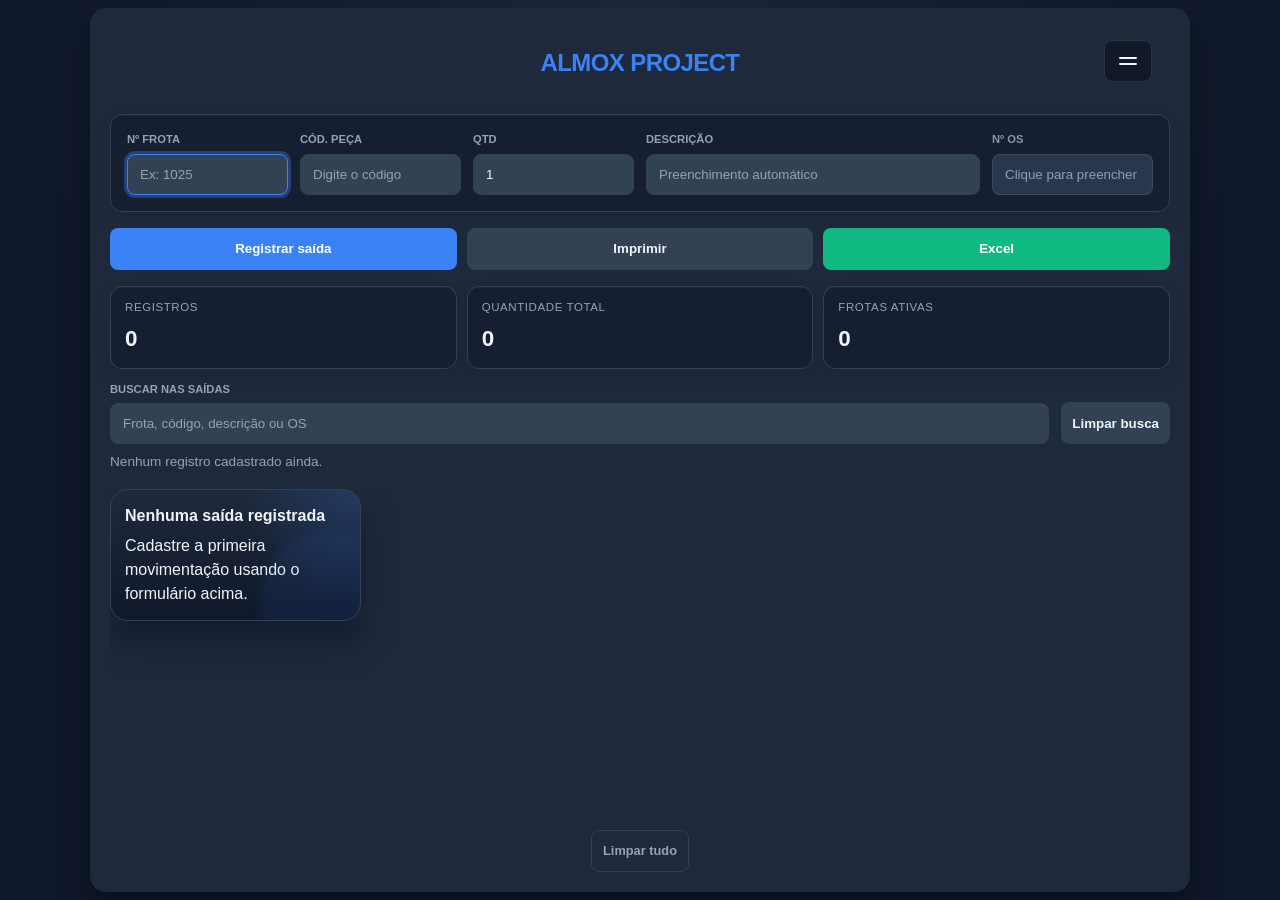
==== commit 8e68e072: "Adiciona valor padrão ao campo "Quantidade" e cria índice para "quantidade" no banco de dados" ====
--- a/index.html
+++ b/index.html
@@ -3,7 +3,7 @@
 <head>
     <meta charset="UTF-8">
     <meta name="viewport" content="width=device-width, initial-scale=1.0">
-    <title>Almox project</title>
+    <title>Almox Project</title>
     <meta name="theme-color" content="#1e293b">
     <meta name="application-name" content="Almox Project">
     <meta name="mobile-web-app-capable" content="yes">
@@ -42,10 +42,10 @@
 </head>
 <body>
     <div class="container">
-        <div class="header-container">
+        <div class="header-container header-container-menu">
             <h2>ALMOX PROJECT</h2>
 
-            <div class="header-actions no-print">
+            <div class="header-actions header-actions-menu no-print">
                 <div class="retractable-tab">
                     <button class="btn-menu-toggle" type="button" id="btnMenuToggle" aria-label="Abrir menu" aria-expanded="false">
                         <span class="menu-icon"></span>
@@ -80,7 +80,7 @@
 
                 <div class="input-box">
                     <label for="quantidade">Qtd</label>
-                    <input type="number" id="quantidade" min="1" required>
+                    <input type="number" id="quantidade" min="1" required value="1">
                 </div>
 
                 <div class="input-box wide">
@@ -225,7 +225,7 @@
                     <section class="settings-card">
                         <div class="settings-card-head">
                             <h4>Aplicativo</h4>
-                            <p>Use o Almoxarifado como app e mantenha o acesso rápido.</p>
+                            <p>Use o Almox Project como app e mantenha o acesso rápido.</p>
                         </div>
 
                         <div class="settings-actions">
@@ -269,8 +269,9 @@
         </div>
     </div>
 
-    <script src="app.js"></script>
-    <script src="theme.js"></script>
-    <script src="index.js"></script>
+    <script src="shared-utils.js?v=2" defer></script>
+    <script src="theme.js?v=2" defer></script>
+    <script src="app.js?v=2" defer></script>
+    <script src="index.js?v=2" defer></script>
 </body>
 </html>
--- a/style.CSS
+++ b/style.CSS
@@ -95,6 +95,15 @@
     z-index: 10;
 }
 
+.header-actions-menu {
+    width: auto;
+    justify-content: flex-end;
+}
+
+.header-actions-menu > * {
+    flex: 0 0 auto;
+}
+
 .header-container > *,
 .header-actions > *,
 .page-title-group,
@@ -110,11 +119,14 @@
 .page-title-group {
     display: grid;
     gap: 4px;
+    max-width: min(100%, 620px);
+    text-align: center;
 }
 
 .page-link {
     display: inline-flex;
     align-items: center;
+    justify-content: center;
     gap: 8px;
     color: var(--primary);
     text-decoration: none;
@@ -124,6 +136,14 @@
 
 .page-link:hover {
     text-decoration: underline;
+}
+
+.page-title-actions {
+    display: flex;
+    justify-content: center;
+    gap: 10px;
+    flex-wrap: wrap;
+    margin-top: 8px;
 }
 
 .page-subtitle {
@@ -749,6 +769,40 @@
     color: #ffffff;
 }
 
+.btn-itens-header {
+    padding: 11px 16px;
+    border: none;
+    border-radius: 8px;
+    background: var(--primary);
+    color: #ffffff;
+    font-weight: 700;
+    cursor: pointer;
+    display: inline-flex;
+    align-items: center;
+    justify-content: center;
+    gap: 8px;
+    min-width: 0;
+    min-height: 42px;
+    max-width: 100%;
+    text-align: center;
+    line-height: 1.3;
+    text-decoration: none;
+    white-space: normal;
+    overflow-wrap: anywhere;
+    transition: transform 0.15s ease, opacity 0.15s ease, background-color 0.2s ease, color 0.2s ease;
+}
+
+.btn-itens-header:hover {
+    background: var(--primary-dark);
+    color: #ffffff;
+    text-decoration: none;
+    transform: translateY(-1px);
+}
+
+.btn-itens-header:active {
+    transform: translateY(0);
+}
+
 .btn-update {
     background: var(--warning);
     color: #ffffff;
@@ -918,6 +972,15 @@
 @media (max-width: 720px) {
     .page-layout {
         grid-template-columns: 1fr;
+    }
+
+    .page-panel-scroll {
+        overflow: visible;
+    }
+
+    .scrollable-list.catalog-list {
+        height: auto;
+        max-height: min(62vh, 420px);
     }
 
     .toast-region {
@@ -1540,6 +1603,7 @@
     color: var(--text-muted);
     font-size: 0.94rem;
     line-height: 1.55;
+    overflow-wrap: anywhere;
 }
 
 .settings-grid {
@@ -1575,6 +1639,7 @@
     margin: 0;
     color: var(--text);
     font-size: 1rem;
+    overflow-wrap: anywhere;
 }
 
 .settings-card-head p {
@@ -1582,6 +1647,7 @@
     color: var(--text-muted);
     font-size: 0.86rem;
     line-height: 1.55;
+    overflow-wrap: anywhere;
 }
 
 .settings-field {
@@ -1671,6 +1737,7 @@
     color: var(--text);
     font-size: 1rem;
     line-height: 1.65;
+    overflow-wrap: anywhere;
 }
 
 .modal-critical-detail {
@@ -1678,6 +1745,7 @@
     color: var(--text-muted);
     font-size: 0.92rem;
     line-height: 1.55;
+    overflow-wrap: anywhere;
 }
 
 .modal-critical-actions {
@@ -1876,6 +1944,52 @@
         overflow: visible;
     }
 
+    .header-container {
+        min-height: 58px;
+        justify-content: center;
+    }
+
+    .header-container-menu {
+        padding-right: 58px;
+    }
+
+    .header-container h2 {
+        max-width: 100%;
+        font-size: clamp(1.15rem, 6vw, 1.5rem);
+        line-height: 1.15;
+    }
+
+    .header-actions {
+        right: 0;
+    }
+
+    .header-actions:not(.header-actions-menu) {
+        position: static;
+        order: 2;
+        width: 100%;
+        justify-content: stretch;
+    }
+
+    .header-actions-menu {
+        position: absolute;
+        top: 8px;
+        right: 0;
+        width: auto;
+        justify-content: flex-end;
+    }
+
+    .header-actions-menu .btn-menu-toggle {
+        min-width: 44px;
+        min-height: 44px;
+        padding: 9px 12px;
+    }
+
+    .retractable-content {
+        right: 0;
+        max-width: calc(100vw - 32px);
+        min-width: min(220px, calc(100vw - 32px));
+    }
+
     .page-layout {
         flex: initial;
         min-height: auto;
@@ -1884,6 +1998,15 @@
     .header-actions {
         width: 100%;
         justify-content: stretch;
+    }
+
+    .header-actions-menu {
+        width: auto;
+        justify-content: flex-end;
+    }
+
+    .header-actions-menu > * {
+        flex: 0 0 auto;
     }
 
     .theme-control,
@@ -1892,6 +2015,13 @@
         width: 100%;
     }
 
+    .form-group,
+    .stats-grid,
+    .btn-group,
+    .page-actions {
+        grid-template-columns: 1fr;
+    }
+
     .crud-toolbar,
     .catalog-toolbar {
         grid-template-columns: 1fr;
@@ -1913,6 +2043,33 @@
         width: 100%;
     }
 
+    .modal {
+        align-items: flex-start;
+        padding: 10px;
+        overflow-y: auto;
+    }
+
+    .modal-content {
+        max-height: none;
+        padding: 20px 16px;
+        border-radius: 18px;
+    }
+
+    .modal-content-has-close,
+    .settings-modal.modal-content-has-close {
+        padding: 58px 16px 18px;
+    }
+
+    .close {
+        top: 12px;
+        right: 12px;
+        width: 34px;
+        min-width: 34px;
+        height: 34px;
+        min-height: 34px;
+        font-size: 24px;
+    }
+
     .modal-critical-card {
         padding: 22px 18px;
         border-radius: 20px;
@@ -1923,8 +2080,8 @@
         border-radius: 22px;
     }
 
-    .settings-modal.modal-content-has-close {
-        padding-right: 52px;
+    .settings-hero {
+        padding-right: 0;
     }
 
     .settings-title {
@@ -1949,6 +2106,12 @@
 
     .modal-critical-actions {
         grid-template-columns: 1fr;
+    }
+
+    .modal-critical-badge {
+        max-width: 100%;
+        white-space: normal;
+        text-align: center;
     }
 
     #listaFrotas {
@@ -1988,6 +2151,11 @@
         min-width: 100%;
     }
 
+    .itens-table th.col-acoes,
+    .itens-table td.cell-acoes {
+        width: 82px;
+    }
+
     .itens-table thead th,
     .itens-table-cell {
         padding: 11px 12px;
@@ -2009,6 +2177,12 @@
         grid-template-columns: 1fr;
     }
 
+    .sugestao-card {
+        position: static;
+        margin-top: 8px;
+        max-height: min(42vh, 260px);
+    }
+
     .item-cadastrado,
     .modal-actions,
     .item-actions {
@@ -2017,6 +2191,196 @@
     }
 }
 
+@media (max-width: 480px) {
+    :root {
+        --layout-gap: 12px;
+        --frota-grid-gap: 10px;
+    }
+
+    body {
+        padding: 0;
+    }
+
+    .container {
+        min-height: 100dvh;
+        padding: 10px;
+        border-radius: 0;
+    }
+
+    .header-container {
+        min-height: 54px;
+        margin-bottom: 12px;
+    }
+
+    .header-container-menu {
+        padding-right: 52px;
+    }
+
+    .header-container h2 {
+        font-size: clamp(1rem, 6vw, 1.28rem);
+    }
+
+    .page-title-group {
+        gap: 6px;
+        text-align: left;
+    }
+
+    .page-link {
+        justify-content: flex-start;
+    }
+
+    .page-title-actions {
+        justify-content: flex-start;
+    }
+
+    .header-actions-menu .btn-menu-toggle {
+        min-width: 42px;
+        min-height: 42px;
+        padding: 8px 11px;
+    }
+
+    .form-group,
+    .page-panel,
+    .stat-card,
+    .settings-card {
+        padding: 12px;
+        border-radius: 12px;
+    }
+
+    .theme-select,
+    input {
+        min-height: 44px;
+        padding: 11px;
+    }
+
+    button,
+    .btn-itens-header {
+        min-height: 44px;
+    }
+
+    .btn-group,
+    .settings-actions,
+    .modal-actions,
+    .modal-critical-actions,
+    .page-actions {
+        gap: 8px;
+    }
+
+    .modal {
+        padding: 8px;
+    }
+
+    .modal-content {
+        padding: 18px 14px;
+        border-radius: 16px;
+    }
+
+    .modal-content-has-close,
+    .settings-modal.modal-content-has-close {
+        padding: 56px 14px 16px;
+    }
+
+    .modal-critical-card {
+        padding: 20px 14px;
+    }
+
+    .modal-critical-message {
+        font-size: 0.94rem;
+        line-height: 1.55;
+    }
+
+    .settings-title {
+        font-size: 1.32rem;
+    }
+
+    .settings-card-head {
+        margin-bottom: 12px;
+    }
+
+    .scrollable-list {
+        max-height: min(55vh, 320px);
+    }
+
+    .frota-card {
+        min-height: 136px;
+        padding: 10px;
+    }
+
+    .frota-toggle {
+        max-width: calc(100% - 20px);
+    }
+
+    .frota-hero {
+        min-height: 78px;
+        padding-top: 16px;
+    }
+
+    .frota-summary {
+        grid-template-columns: 1fr;
+    }
+
+    .frota-spotlight-layer {
+        align-items: flex-start;
+        padding: 8px;
+        overflow-y: auto;
+    }
+
+    .frota-spotlight-card {
+        width: 100%;
+        min-height: 0;
+        max-height: none;
+        border-radius: 16px;
+    }
+
+    .frota-spotlight-card .frota-toggle {
+        top: 10px;
+        right: 10px;
+    }
+
+    .frota-spotlight-card .frota-hero {
+        min-height: 88px;
+        padding-top: 34px;
+    }
+
+    .itens-table-shell {
+        border-radius: 12px;
+        scrollbar-gutter: auto;
+    }
+
+    .itens-table th.col-acoes,
+    .itens-table td.cell-acoes {
+        width: 72px;
+    }
+
+    .table-actions-group {
+        gap: 4px;
+    }
+
+    .table-action-btn {
+        width: 30px;
+        min-width: 30px;
+        height: 30px;
+        min-height: 30px;
+        border-radius: 8px;
+    }
+
+    .table-action-icon {
+        width: 14px;
+        height: 14px;
+    }
+
+    .toast-region {
+        top: 8px;
+        right: 8px;
+        left: 8px;
+        gap: 8px;
+    }
+
+    .toast {
+        padding: 12px 12px 12px 14px;
+    }
+}
+
 @media (max-width: 920px) {
     .header-container {
         align-items: flex-start;
@@ -2027,8 +2391,17 @@
         justify-content: flex-start;
     }
 
+    .header-actions-menu {
+        width: auto;
+        justify-content: flex-end;
+    }
+
     .header-actions > * {
         flex: 1 1 160px;
+    }
+
+    .header-actions-menu > * {
+        flex: 0 0 auto;
     }
 
     .crud-toolbar,
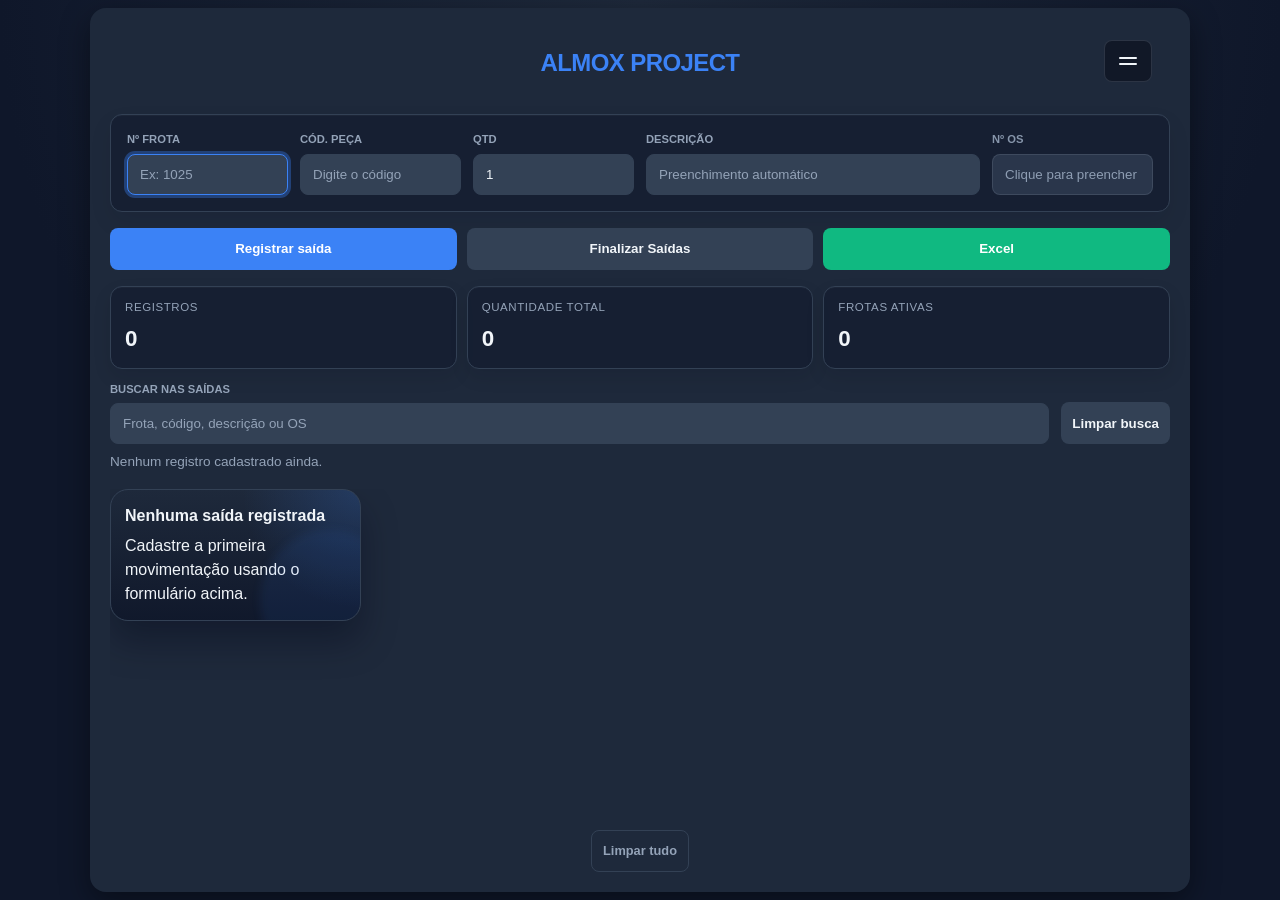
==== commit df71090e: "mrlhorias de estoque e backup" ====
--- a/index.html
+++ b/index.html
@@ -97,7 +97,7 @@
             <div class="btn-group">
                 <button type="submit" class="btn-add" id="btnSubmit">Registrar saída</button>
                 <button type="button" class="btn-cancel" id="btnCancel" hidden onclick="resetarFormulario(false)">Cancelar</button>
-                <button type="button" class="btn-print no-print" onclick="window.print()">Imprimir</button>
+                <button type="button" class="btn-print no-print" onclick="finalizarSaidas()">Finalizar Saídas</button>
                 <button type="button" class="btn-export no-print" onclick="exportarCSV()">Excel</button>
             </div>
         </form>
@@ -195,6 +195,19 @@
         </div>
     </div>
 
+    <div id="modalLimpeza" class="modal">
+        <div class="modal-content modal-critical-card modal-critical-card-info" role="dialog" aria-modal="true" aria-labelledby="tituloModalLimpeza" aria-describedby="mensagemModalLimpeza">
+            <span class="modal-critical-badge">Finalização</span>
+            <h3 id="tituloModalLimpeza" class="modal-critical-title">Limpeza do histórico</h3>
+            <p id="mensagemModalLimpeza" class="modal-critical-message">Deseja limpar o histórico de saídas da tela?</p>
+            <p class="modal-critical-detail">Os registros foram impressos e o estoque foi atualizado. Esta ação remove os dados da tela, mas mantém o backup salvo.</p>
+            <div class="modal-critical-actions">
+                <button class="btn-add" id="btnConfirmarLimpeza" type="button">Confirmar</button>
+                <button class="btn-cancel" id="btnCancelarLimpeza" type="button">Cancelar</button>
+            </div>
+        </div>
+    </div>
+
     <div id="modalConfiguracoes" class="modal" aria-hidden="true">
         <div class="modal-content modal-content-has-close settings-modal" role="dialog" aria-modal="true" aria-labelledby="tituloModalConfiguracoes" aria-describedby="descricaoModalConfiguracoes">
             <button class="close" type="button" aria-label="Fechar configurações" data-settings-close>&times;</button>
@@ -246,6 +259,7 @@
                             <button class="btn-print" type="button" onclick="fecharModalConfiguracoes(); window.print();">Imprimir tela</button>
                             <button class="btn-export" type="button" onclick="fecharModalConfiguracoes(); exportarCSV();">Exportar CSV</button>
                             <button class="btn-export" type="button" onclick="fecharModalConfiguracoes(); exportarTodosDados();">Exportar tudo</button>
+                            <button class="btn-export" type="button" onclick="fecharModalConfiguracoes(); exportarUltimoBackup();">Exportar último backup</button>
                             <button class="btn-import" type="button" onclick="fecharModalConfiguracoes(); importarDados();">Importar dados</button>
                             <button class="btn-itens-header" type="button" onclick="fecharModalConfiguracoes(); abrirPaginaItens();">Abrir itens</button>
                         </div>
--- a/style.CSS
+++ b/style.CSS
@@ -1189,6 +1189,23 @@
 
 .registro-field-wide {
     grid-column: 1 / -1;
+}
+
+.registro-input {
+    width: 100%;
+    min-width: 0;
+    padding: 10px 12px;
+    border-radius: 12px;
+    border: 1px solid rgba(148, 163, 184, 0.24);
+    background: rgba(15, 23, 42, 0.85);
+    color: var(--text);
+    font-size: 0.95rem;
+}
+
+.registro-input:focus {
+    outline: none;
+    border-color: rgba(59, 130, 246, 0.75);
+    box-shadow: 0 0 0 3px rgba(59, 130, 246, 0.14);
 }
 
 .registro-label {
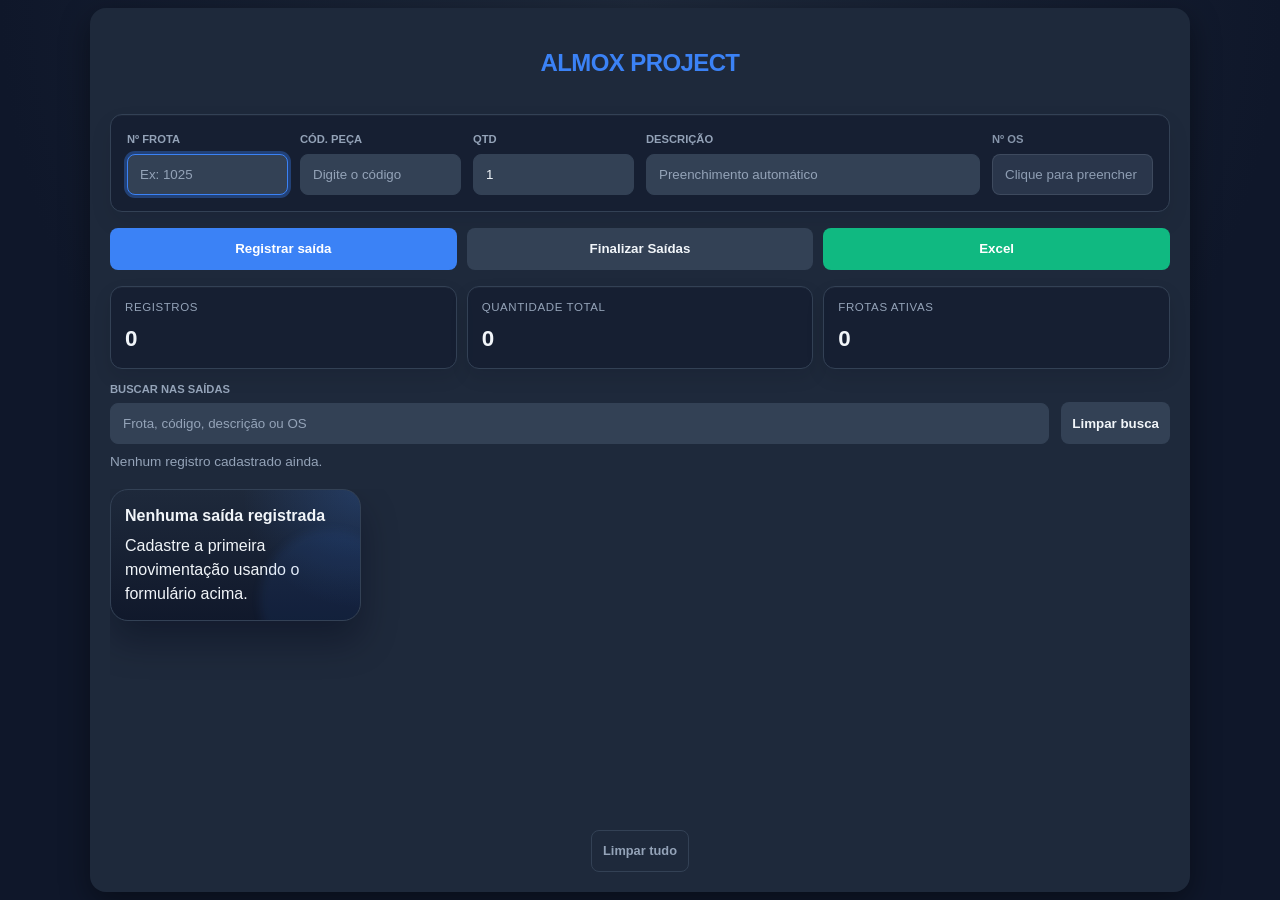
==== commit aa033c89: "aba retrátil" ====
--- a/index.html
+++ b/index.html
@@ -44,22 +44,6 @@
     <div class="container">
         <div class="header-container header-container-menu">
             <h2>ALMOX PROJECT</h2>
-
-            <div class="header-actions header-actions-menu no-print">
-                <div class="retractable-tab">
-                    <button class="btn-menu-toggle" type="button" id="btnMenuToggle" aria-label="Abrir menu" aria-expanded="false">
-                        <span class="menu-icon"></span>
-                    </button>
-                    <div class="retractable-content" id="retractableContent" hidden>
-                        <button type="button" class="btn-future-action" data-action="relatorios">RELATÓRIOS</button>
-                        <button type="button" class="btn-future-action" data-action="estoque">ESTOQUE</button>
-                        <button type="button" class="btn-future-action" data-action="fornecedores">FORNECEDORES</button>
-                        <button type="button" class="btn-future-action" data-action="usuarios">USUÁRIOS</button>
-                        <button type="button" class="btn-future-action" data-action="historico">HISTÓRICO</button>
-                        <button type="button" class="btn-future-action" data-action="configuracoes">CONFIGURAÇÕES</button>
-                    </div>
-                </div>
-            </div>
         </div>
 
         <form id="formSaida">
--- a/style.CSS
+++ b/style.CSS
@@ -414,101 +414,51 @@
     color: var(--text-muted);
 }
 
-/* Aba Retrátil */
-.retractable-tab {
-    position: relative;
-}
-
-.btn-menu-toggle {
-    border: none;
-    padding: 9px 14px;
-    border-radius: 8px;
-    font-weight: 700;
-    cursor: pointer;
-    display: flex;
-    align-items: center;
-    justify-content: center;
-    gap: 8px;
-    text-decoration: none;
-    min-height: 42px;
-    max-width: 100%;
-    text-align: center;
-    line-height: 1.25;
-    overflow-wrap: anywhere;
+/* Menu Lateral Retrátil */
+.side-menu {
+    position: fixed;
+    top: 0;
+    right: -320px;
+    width: 300px;
+    height: 100vh;
     background: var(--surface-strong);
-    color: var(--text);
-    border: 1px solid rgba(148, 163, 184, 0.2);
-    transition: background-color 0.2s ease, border-color 0.2s ease;
-}
-
-.btn-menu-toggle:hover {
-    background: var(--button-secondary);
-    border-color: rgba(148, 163, 184, 0.35);
-}
-
-.btn-menu-toggle[aria-expanded="true"] {
-    background: var(--primary-dark);
-    border-color: var(--primary-dark);
-    color: #ffffff;
-}
-
-.menu-icon {
+    border-left: 1px solid var(--border);
+    box-shadow: -10px 0 30px var(--shadow);
+    z-index: 1000;
+    transition: right 0.3s ease, opacity 0.3s ease;
+    opacity: 0;
+    visibility: hidden;
+    padding: 20px;
     display: flex;
     flex-direction: column;
-    gap: 4px;
-    width: 18px;
-}
-
-.menu-icon::before,
-.menu-icon::after {
-    content: '';
-    display: block;
-    height: 2px;
-    background: currentColor;
-    border-radius: 1px;
-    transition: transform 0.2s ease, opacity 0.2s ease;
-}
-
-.btn-menu-toggle[aria-expanded="true"] .menu-icon::before {
-    transform: translateY(6px) rotate(45deg);
-}
-
-.btn-menu-toggle[aria-expanded="true"] .menu-icon::after {
-    transform: translateY(-6px) rotate(-45deg);
-}
-
-.retractable-content {
-    position: absolute;
-    top: calc(100% + 8px);
+    gap: 10px;
+    backdrop-filter: blur(10px);
+    -webkit-backdrop-filter: blur(10px);
+}
+
+.side-menu.open {
     right: 0;
-    background: var(--surface-strong);
-    border: 1px solid var(--border);
-    border-radius: 12px;
-    padding: 8px;
-    min-width: 200px;
-    box-shadow: 0 10px 30px var(--shadow);
-    z-index: 1000;
-    opacity: 0;
-    visibility: hidden;
-    transform: translateY(-10px);
-    transition: opacity 0.2s ease, transform 0.2s ease, visibility 0.2s ease;
-}
-
-.retractable-content:not([hidden]) {
     opacity: 1;
     visibility: visible;
-    transform: translateY(0);
+}
+
+.side-menu-header {
+    font-size: 1.2rem;
+    font-weight: 700;
+    color: var(--text);
+    margin-bottom: 20px;
+    text-align: center;
 }
 
 .btn-future-action {
     display: block;
     width: 100%;
-    padding: 10px 14px;
+    padding: 12px 16px;
     border: none;
     border-radius: 8px;
     background: transparent;
     color: var(--text);
-    font-size: 0.9rem;
+    font-size: 0.95rem;
     font-weight: 600;
     text-align: left;
     cursor: pointer;
